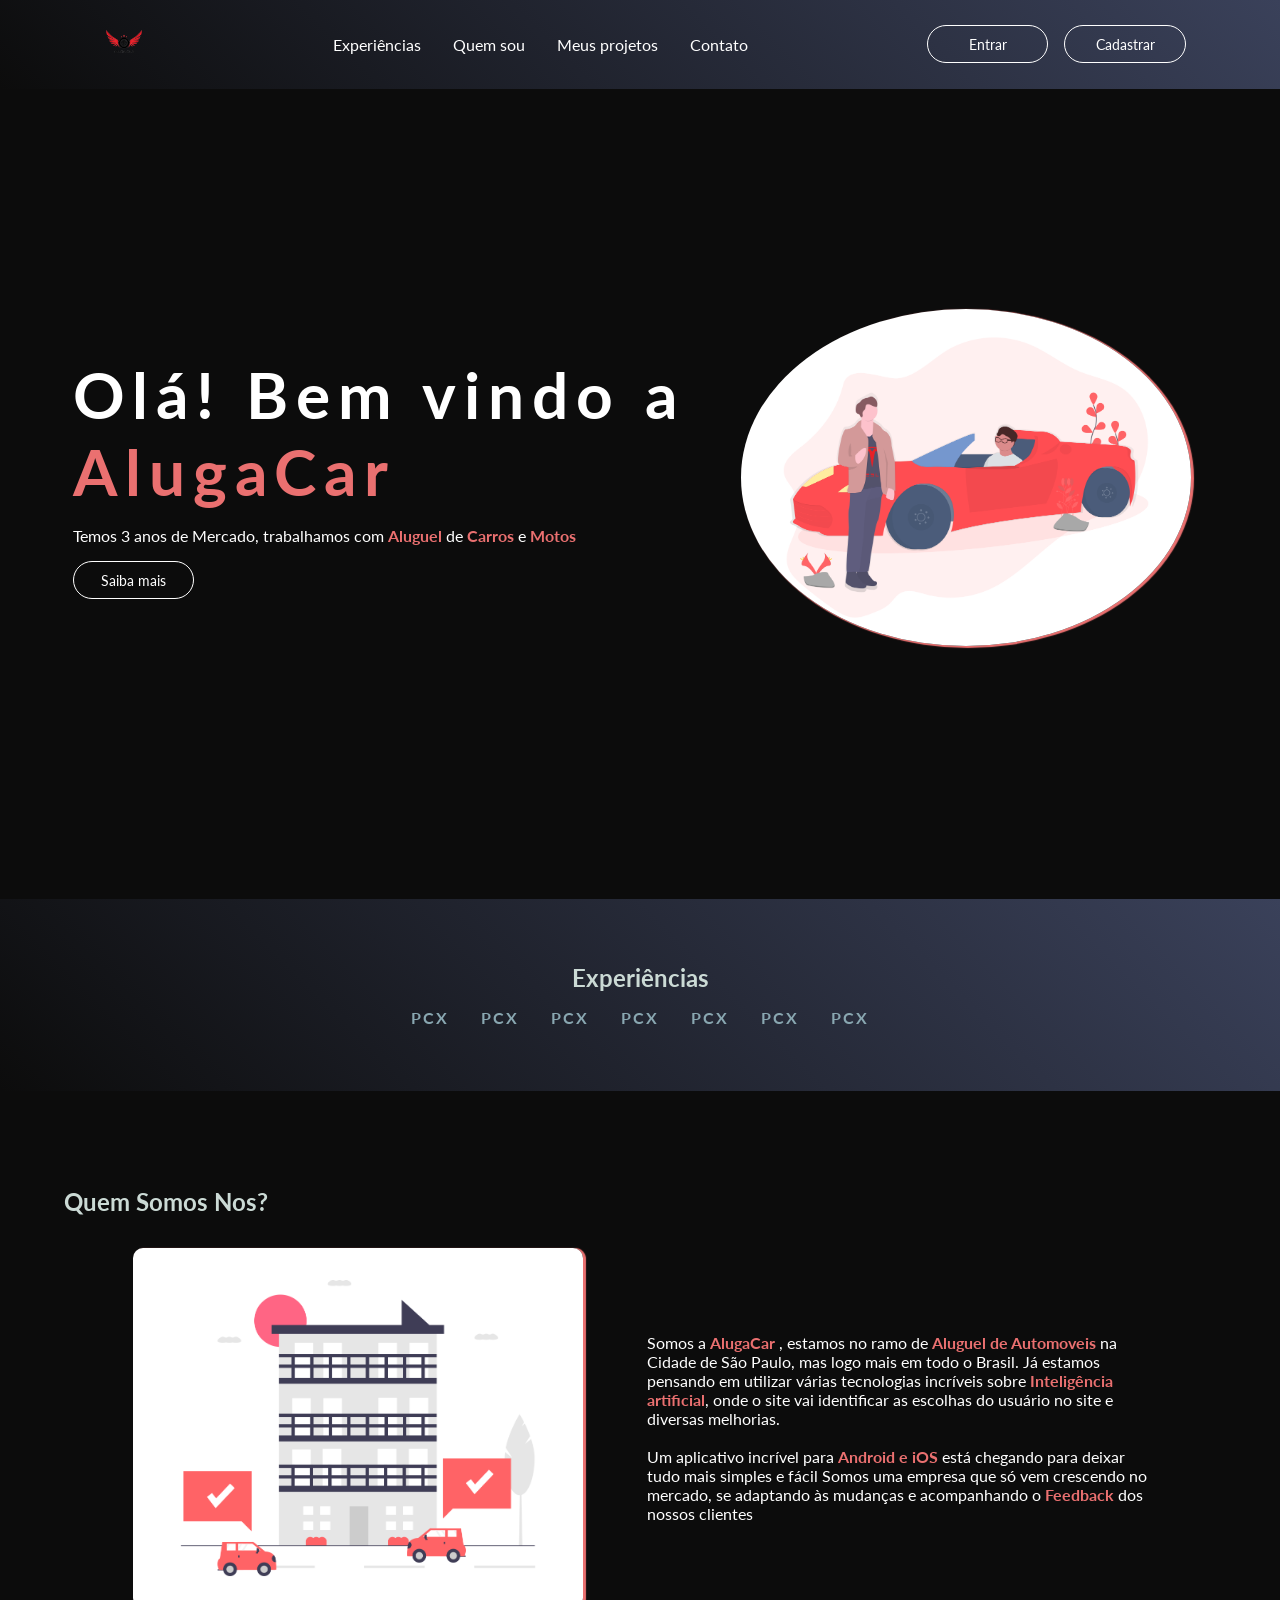
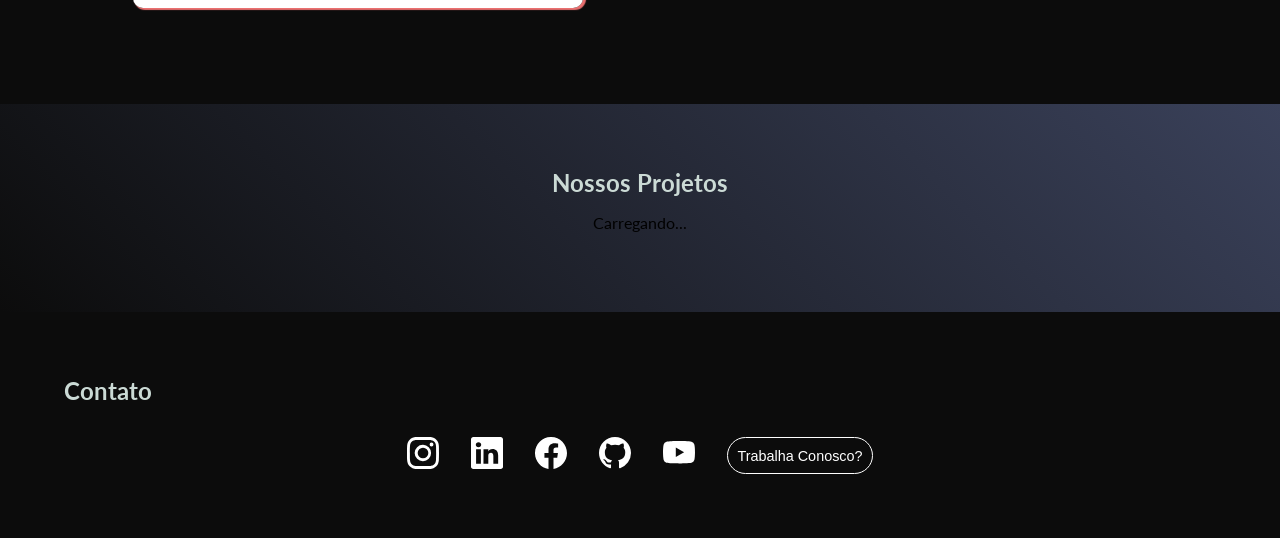
==== index.html @ ab4ced7a "Update index.html" ====
<!DOCTYPE html>
<html lang="pt-br">
<head>
    <meta charset="UTF-8">
    <meta http-equiv="X-UA-Compatible" content="IE=edge">
    <meta name="viewport" content="width=device-width, initial-scale=1.0">
    <link rel="stylesheet" href="style.css">
    <title>AlugaCar  | AC</title>

<style>

       button {
        background-color: transparent;
        border: 1px solid var(--white);
        color: var(--white);      
        }

        button:hover{
            background-color: #ea7070;
            cursor: pointer;
            padding: .4rem;
            font-size: .2rem;
            border-radius: 6px;
            cursor: pointer;
            transition: .4s;   
                  
        }

</style>


</head>
<body>
<header>
    <div class="box-img-header">
        <img class="img-logo" src="./images/logo.png" alt="Celo">
    </div>
    <nav>
        
        <a href="#experiences" class="nav-links">Experiências</a>
        <a href="#who-am-i" class="nav-links">Quem sou</a>
        <a href="#my-projects" class="nav-links">Meus projetos</a>
        <a href="#contact" class="nav-links">Contato</a>
    </nav>

    <div class="box-btn-actions">
        <a href="./Entrar/index.html" class="btn-action link-action">Entrar</a>
        <a href="./Cadastro/index.html" class="btn-action link-action">Cadastrar</a>
    </div>
</header>

    <main>
        <section class="first-section">
            <div>
                <h1>Olá! Bem vindo a <br> <strong>AlugaCar </strong></h1>
                <p>Temos 3 anos de Mercado, trabalhamos com  <strong>Aluguel</strong> de <strong>Carros</strong> e <strong>Motos</strong></p>
                <a href="#contact" class="btn-action link-action">Saiba mais</a>
            </div>
            <div class="box-img-main">
                <img class="img-profile" src="./images/perfil.png" alt="AlugCar  - Perfil">
            </div>
        </section>
        
        <section id="experiences" class="second-section">
            <h2 class="title">Experiências</h2>
            <div>
                <p>PCX</p>
                <p>PCX</p>
                <p>PCX</p>
                <p>PCX</p>
                <p>PCX</p>
                <p>PCX</p>
                <p>PCX</p>
            </div>
        </section>
        
        <section id="who-am-i" class="third-section">
            <h2 class="title">Quem Somos Nos?</h2>
            <div>
                <img class="img-who-am-i" src="./images/gustavo.jpeg" alt="AlugaCar - Foto">
                <p>Somos a <strong>AlugaCar </strong>, estamos no ramo de <strong>Aluguel de 
                    Automoveis</strong> na Cidade de São Paulo, mas logo mais em todo o Brasil.
                    Já estamos pensando em utilizar várias tecnologias incríveis sobre 
                    <strong> Inteligência artificial</strong>, onde o site vai identificar as escolhas do 
                    usuário no site e diversas melhorias.
                    <br><br>
                    Um aplicativo incrível para <strong>Android e iOS</strong> está chegando para deixar tudo 
                    mais simples e fácil 
                     Somos uma empresa que só vem crescendo no mercado, se adaptando 
                     às mudanças e acompanhando o <strong>Feedback</strong> dos nossos clientes
            </div>
        </section>

        <section id="my-projects" class="fourth-section">
            <h2 class="title">Nossos Projetos</h2>
            <p id="loading">Carregando...</p>
            <div id="AINDA NAO SEI"></div>
        </section>
    </main>

    <footer id="contact">
        <h2 class="title">Contato</h2>      
        <div>
            <a href="" target="_blank">
                <svg xmlns="http://www.w3.org/2000/svg" width="32" height="32" fill="#fff" class="bi bi-instagram" viewBox="0 0 16 16">
                    <path d="M8 0C5.829 0 5.556.01 4.703.048 3.85.088 3.269.222 2.76.42a3.917 3.917 0 0 0-1.417.923A3.927 3.927 0 0 0 .42 2.76C.222 3.268.087 3.85.048 4.7.01 5.555 0 5.827 0 8.001c0 2.172.01 2.444.048 3.297.04.852.174 1.433.372 1.942.205.526.478.972.923 1.417.444.445.89.719 1.416.923.51.198 1.09.333 1.942.372C5.555 15.99 5.827 16 8 16s2.444-.01 3.298-.048c.851-.04 1.434-.174 1.943-.372a3.916 3.916 0 0 0 1.416-.923c.445-.445.718-.891.923-1.417.197-.509.332-1.09.372-1.942C15.99 10.445 16 10.173 16 8s-.01-2.445-.048-3.299c-.04-.851-.175-1.433-.372-1.941a3.926 3.926 0 0 0-.923-1.417A3.911 3.911 0 0 0 13.24.42c-.51-.198-1.092-.333-1.943-.372C10.443.01 10.172 0 7.998 0h.003zm-.717 1.442h.718c2.136 0 2.389.007 3.232.046.78.035 1.204.166 1.486.275.373.145.64.319.92.599.28.28.453.546.598.92.11.281.24.705.275 1.485.039.843.047 1.096.047 3.231s-.008 2.389-.047 3.232c-.035.78-.166 1.203-.275 1.485a2.47 2.47 0 0 1-.599.919c-.28.28-.546.453-.92.598-.28.11-.704.24-1.485.276-.843.038-1.096.047-3.232.047s-2.39-.009-3.233-.047c-.78-.036-1.203-.166-1.485-.276a2.478 2.478 0 0 1-.92-.598 2.48 2.48 0 0 1-.6-.92c-.109-.281-.24-.705-.275-1.485-.038-.843-.046-1.096-.046-3.233 0-2.136.008-2.388.046-3.231.036-.78.166-1.204.276-1.486.145-.373.319-.64.599-.92.28-.28.546-.453.92-.598.282-.11.705-.24 1.485-.276.738-.034 1.024-.044 2.515-.045v.002zm4.988 1.328a.96.96 0 1 0 0 1.92.96.96 0 0 0 0-1.92zm-4.27 1.122a4.109 4.109 0 1 0 0 8.217 4.109 4.109 0 0 0 0-8.217zm0 1.441a2.667 2.667 0 1 1 0 5.334 2.667 2.667 0 0 1 0-5.334z"/>
                </svg>
            </a>
            <a href="" target="_blank">
                <svg xmlns="http://www.w3.org/2000/svg" width="32" height="32" fill="#fff" class="bi bi-linkedin" viewBox="0 0 16 16">
                    <path d="M0 1.146C0 .513.526 0 1.175 0h13.65C15.474 0 16 .513 16 1.146v13.708c0 .633-.526 1.146-1.175 1.146H1.175C.526 16 0 15.487 0 14.854V1.146zm4.943 12.248V6.169H2.542v7.225h2.401zm-1.2-8.212c.837 0 1.358-.554 1.358-1.248-.015-.709-.52-1.248-1.342-1.248-.822 0-1.359.54-1.359 1.248 0 .694.521 1.248 1.327 1.248h.016zm4.908 8.212V9.359c0-.216.016-.432.08-.586.173-.431.568-.878 1.232-.878.869 0 1.216.662 1.216 1.634v3.865h2.401V9.25c0-2.22-1.184-3.252-2.764-3.252-1.274 0-1.845.7-2.165 1.193v.025h-.016a5.54 5.54 0 0 1 .016-.025V6.169h-2.4c.03.678 0 7.225 0 7.225h2.4z"/>
                </svg>
            </a>
            <a href="" target="_blank">
                <svg xmlns="http://www.w3.org/2000/svg" width="32" height="32" fill="#fff" class="bi bi-facebook" viewBox="0 0 16 16">
                    <path d="M16 8.049c0-4.446-3.582-8.05-8-8.05C3.58 0-.002 3.603-.002 8.05c0 4.017 2.926 7.347 6.75 7.951v-5.625h-2.03V8.05H6.75V6.275c0-2.017 1.195-3.131 3.022-3.131.876 0 1.791.157 1.791.157v1.98h-1.009c-.993 0-1.303.621-1.303 1.258v1.51h2.218l-.354 2.326H9.25V16c3.824-.604 6.75-3.934 6.75-7.951z"/>
                </svg>
            </a>
            <a href="" target="_blank">
                <svg xmlns="http://www.w3.org/2000/svg" width="32" height="32" fill="#fff" class="bi bi-github" viewBox="0 0 16 16">
                    <path d="M8 0C3.58 0 0 3.58 0 8c0 3.54 2.29 6.53 5.47 7.59.4.07.55-.17.55-.38 0-.19-.01-.82-.01-1.49-2.01.37-2.53-.49-2.69-.94-.09-.23-.48-.94-.82-1.13-.28-.15-.68-.52-.01-.53.63-.01 1.08.58 1.23.82.72 1.21 1.87.87 2.33.66.07-.52.28-.87.51-1.07-1.78-.2-3.64-.89-3.64-3.95 0-.87.31-1.59.82-2.15-.08-.2-.36-1.02.08-2.12 0 0 .67-.21 2.2.82.64-.18 1.32-.27 2-.27.68 0 1.36.09 2 .27 1.53-1.04 2.2-.82 2.2-.82.44 1.1.16 1.92.08 2.12.51.56.82 1.27.82 2.15 0 3.07-1.87 3.75-3.65 3.95.29.25.54.73.54 1.48 0 1.07-.01 1.93-.01 2.2 0 .21.15.46.55.38A8.012 8.012 0 0 0 16 8c0-4.42-3.58-8-8-8z"/>
                </svg>
            </a>
            <a href="" target="_blank">
                <svg xmlns="http://www.w3.org/2000/svg" width="32" height="32" fill="#fff" class="bi bi-youtube" viewBox="0 0 16 16">
                    <path d="M8.051 1.999h.089c.822.003 4.987.033 6.11.335a2.01 2.01 0 0 1 1.415 1.42c.101.38.172.883.22 1.402l.01.104.022.26.008.104c.065.914.073 1.77.074 1.957v.075c-.001.194-.01 1.108-.082 2.06l-.008.105-.009.104c-.05.572-.124 1.14-.235 1.558a2.007 2.007 0 0 1-1.415 1.42c-1.16.312-5.569.334-6.18.335h-.142c-.309 0-1.587-.006-2.927-.052l-.17-.006-.087-.004-.171-.007-.171-.007c-1.11-.049-2.167-.128-2.654-.26a2.007 2.007 0 0 1-1.415-1.419c-.111-.417-.185-.986-.235-1.558L.09 9.82l-.008-.104A31.4 31.4 0 0 1 0 7.68v-.123c.002-.215.01-.958.064-1.778l.007-.103.003-.052.008-.104.022-.26.01-.104c.048-.519.119-1.023.22-1.402a2.007 2.007 0 0 1 1.415-1.42c.487-.13 1.544-.21 2.654-.26l.17-.007.172-.006.086-.003.171-.007A99.788 99.788 0 0 1 7.858 2h.193zM6.4 5.209v4.818l4.157-2.408L6.4 5.209z"/>
                </svg>
            </a>
<a href="./EntrarADM/index.html">
    <button>Trabalha Conosco?</button>
</a>
        </div>
    </footer>
</body>
<script src="main.js"></script>
</html>
---- style.css ----
@import url('https://fonts.googleapis.com/css2?family=Lato');

:root{
    --white: #fff;
    --dark1: #0c0c0c; /*fundo pagina*/
    --dark2: #3a415a; /*Experiencias*/
    --dark5: #cbdad5; /*Letra Experiencia, Quem eu Sou?, Meus Projetos*/
    --dark4: #89a7b1; /*Letras Experiencia Baixo*/
    --dark3: #815656; /*Letras Baixo*/
    --cyan1: #ea7070; /*Letras Negrito*/
}

*{
    margin: 0;
    padding: 0;
}

::-webkit-scrollbar {
    width: 10px;
}

::-webkit-scrollbar-track {
    background: var(--dark2);
}

::-webkit-scrollbar-thumb {
    background: var(--dark3);
}

::-webkit-scrollbar-thumb:hover {
    background: var(--dark4);
}

html {
    scroll-behavior: smooth;
}

body{
    background-color: var(--dark1);
    background-size: 400%;
    height: 100vh;
    font-family: 'Lato';
}

header{
    display: flex;
    justify-content: space-around;
    align-items: center;
    gap: 1rem;
    flex-wrap: wrap;
    padding: .8rem;
    background-image: linear-gradient(45deg, #0c0c0c, #3a415a);
    min-height: 50px;
}


.box-img-header{
    height: 100%;
}

.img-logo{
    height: 100%;
    max-height: 60px;
}

nav{
    display: flex;
    gap: 2rem;
    justify-content: center;
    align-items: center;
    flex-wrap: wrap;
}

.nav-links{
    text-decoration: none;
    color: var(--white);
}

.nav-links:hover{
    color: var(--dark4);
    text-decoration: underline;
    transition: .4s;
}

.box-btn-actions{
    display: flex;
    gap: 1rem;
}

.input-box{
    flex-direction: column;
}

:is(button,.link-action,){
    padding: .6rem;
    font-size: .9rem;
    border-radius: 6px;
    cursor: pointer;
    transition: .4s;
}

:is(button,.btn-action){
    padding: .6rem;
    font-size: .9rem;
    border-radius: 60px;
    cursor: pointer;
    transition: .4s;
    
}

.btn-action{
    background-color: transparent;
    border: 1px solid var(--white);
    color: var(--white);
}

 
    :is(button,.btn-action){
        padding: .6rem;
        font-size: .9rem;
        border-radius: 60px;
        cursor: pointer;
        transition: .4s;
        
    }
    
    .btn-action{
        background-color: transparent;
        border: 1px solid var(--white);
        color: var(--white);
    }
    
    
    .btn-action:hover{
        background-color:  var(--dark3);
        border: 1px solid var(--dark3);
        
    }
    

.link-action,.btn-action {
    text-decoration: none;
    width: 100px;
    padding: .6rem;
    font-size: .9rem;
    text-align: center;
    cursor: pointer;
    transition: .4s;
}



main{
    display: flex;
    flex-direction: column;
    gap: 2rem;
}

section{
    padding: 4rem;
}

.first-section{
    display: flex;
    justify-content: space-evenly;
    align-items: center;
    gap: 2rem;
    min-height: 650px;
    flex-wrap: wrap;
}

.first-section > div{
    display: flex;
    flex-direction: column;
    gap: 1rem;
    min-width: 300px;
}



h1{
    font-size: 4rem;
    letter-spacing: 8px;
    color: var(--white);
}

strong{
    color: var(--cyan1);
}

.first-section p{
    color: var(--white);
}

.first-section button{
    width: 200px;
}

.box-img-main{
    max-width: 450px;
    padding: 1rem;
}

.img-profile{
    width: 100%;
    border-radius: 50%;
}

:is(.second-section, .fourth-section){
    background-image: linear-gradient(45deg, #0c0c0c, #3a415a);
    display: flex;
    flex-direction: column;
    gap: 1rem;
    align-items: center;
}

.title{
    color: var(--dark5);
}

.second-section div{
    display: flex;
    justify-content: center;
    align-items: center;
    gap: 2rem;
    flex-wrap: wrap;
}

.second-section p{
    color: var(--dark4);
    font-weight: bold;
    letter-spacing: 2px;
}

.second-section p:hover{
    color: var(--dark5);
    transition: .4s;
    cursor: default;
}

.third-section{
    display: flex;
    flex-direction: column;
    gap: 2rem;
}

.third-section > div{
    display: flex;
    align-items: center;
    justify-content: center;
    gap: 4rem;
    flex-wrap: wrap;
}

.third-section > div img{
    width: 450px;
    border-radius: 10px;
}


.third-section > div p{
    max-width: 500px;
    color: var(--white);
}

#my-projects-list{
    display: flex;
    gap: 2rem;
    padding: 2rem;
    align-items: center;
    justify-content: center;
    flex-wrap: wrap;
}

#my-projects-list a{
    text-decoration: none;
    color: var(--dark3);
}

#my-projects-list a:hover{
    transition: .4s;
    color: var(--dark4);
}

:is(.img-profile,.img-who-am-i){
    box-shadow: 2px 1px 1px 1px var(--cyan1);
}

footer{
    padding: 4rem;
    display: flex;
    flex-direction: column;
    gap: 2rem;
}

footer > div{
    display: flex;
    justify-content: center;
    gap: 2rem;
    flex-wrap: wrap;
}
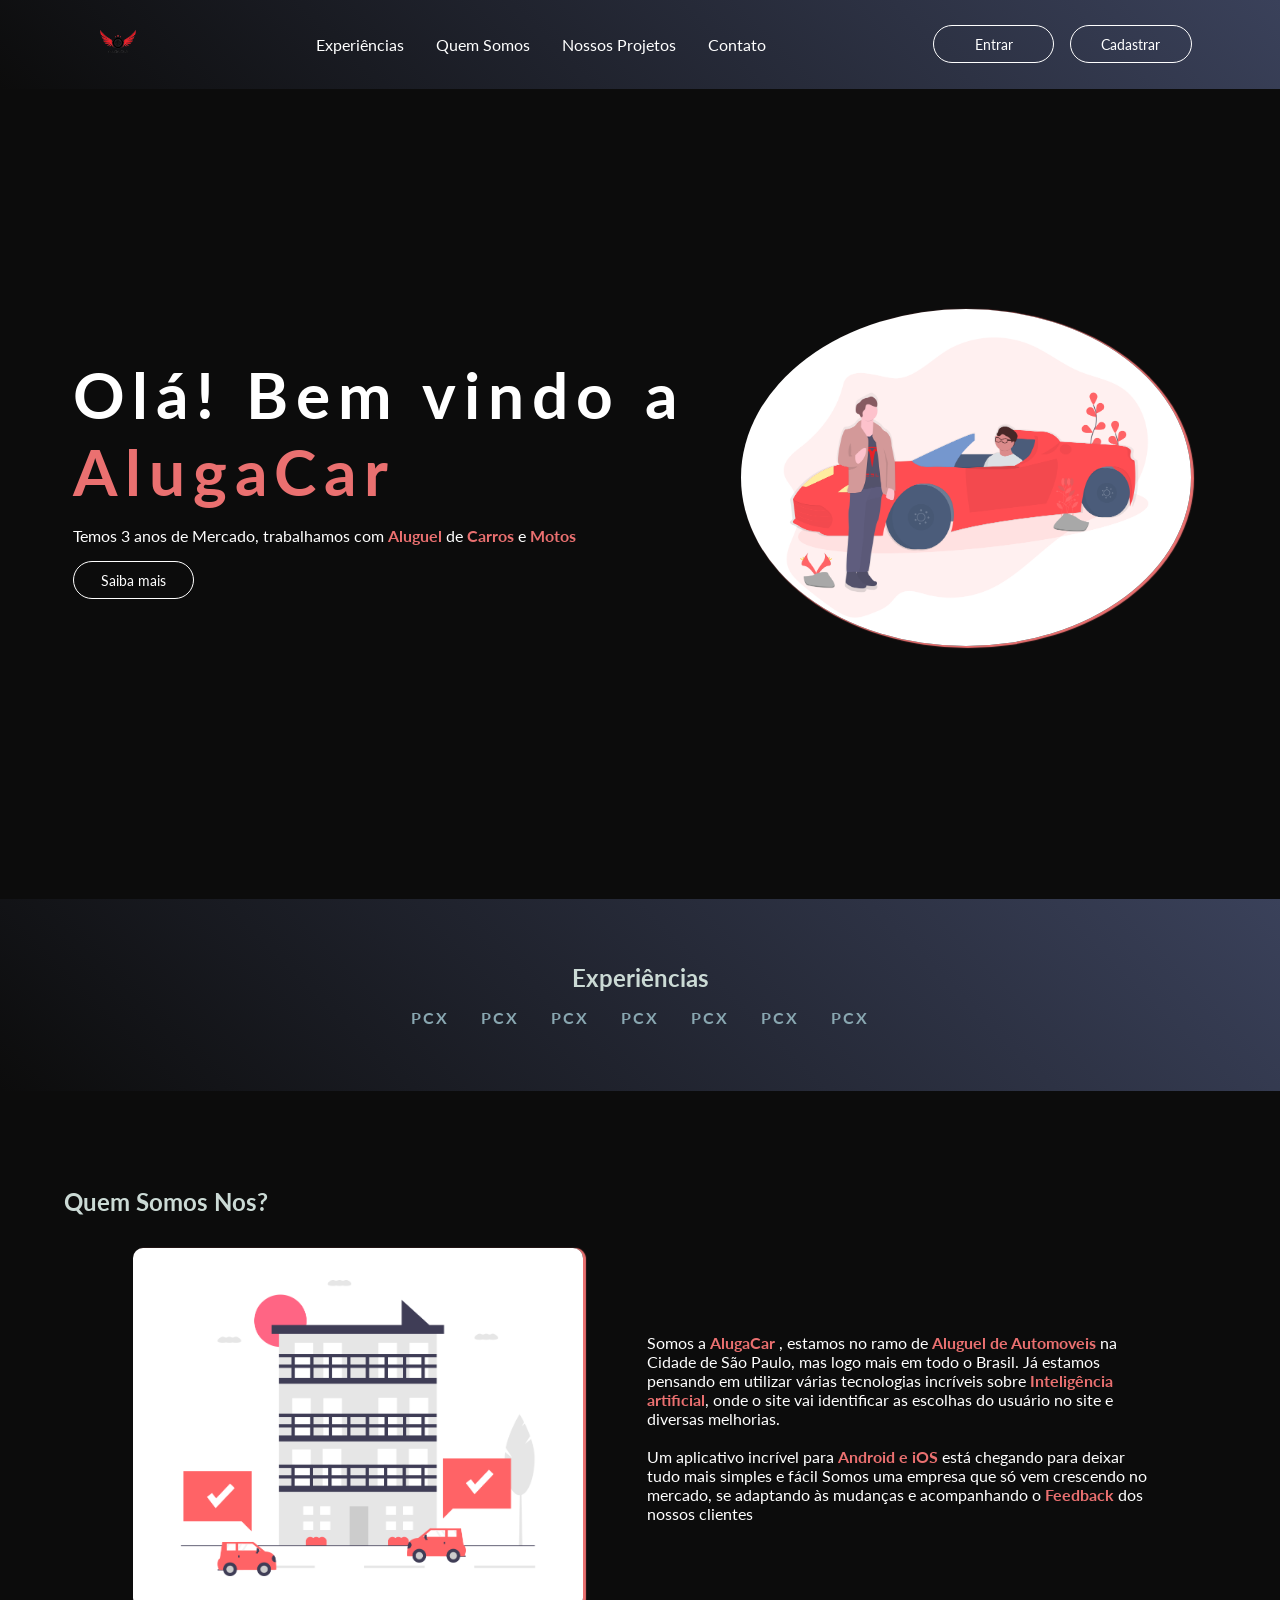
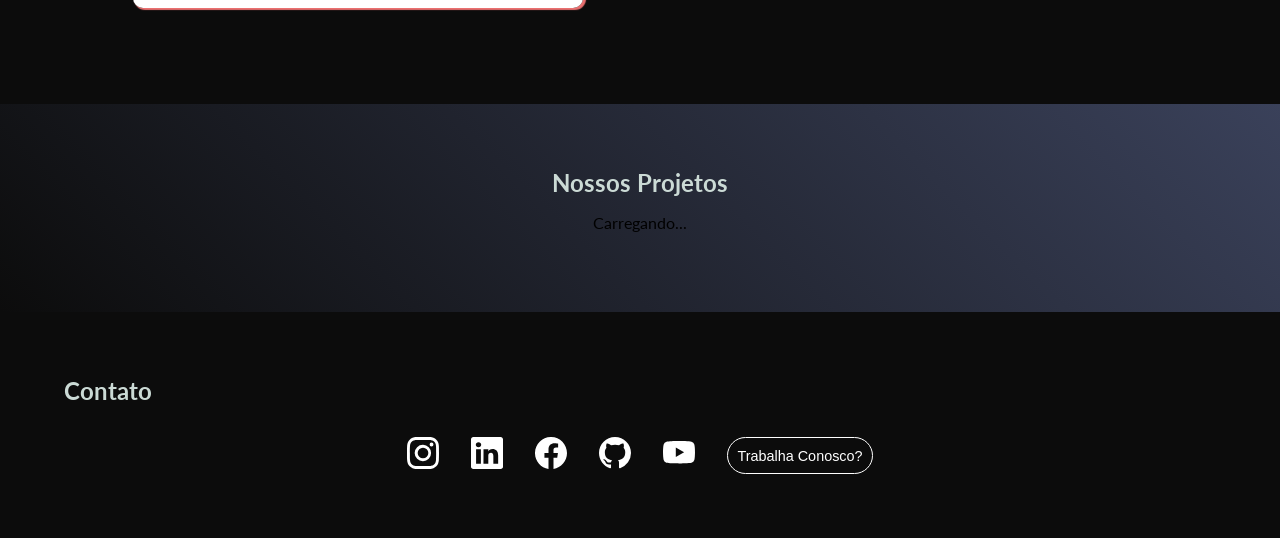
==== commit e2ab7451: "Update index.html" ====
--- a/index.html
+++ b/index.html
@@ -38,8 +38,8 @@
     <nav>
         
         <a href="#experiences" class="nav-links">Experiências</a>
-        <a href="#who-am-i" class="nav-links">Quem sou</a>
-        <a href="#my-projects" class="nav-links">Meus projetos</a>
+        <a href="#who-am-i" class="nav-links">Quem Somos</a>
+        <a href="#my-projects" class="nav-links">Nossos Projetos</a>
         <a href="#contact" class="nav-links">Contato</a>
     </nav>
 
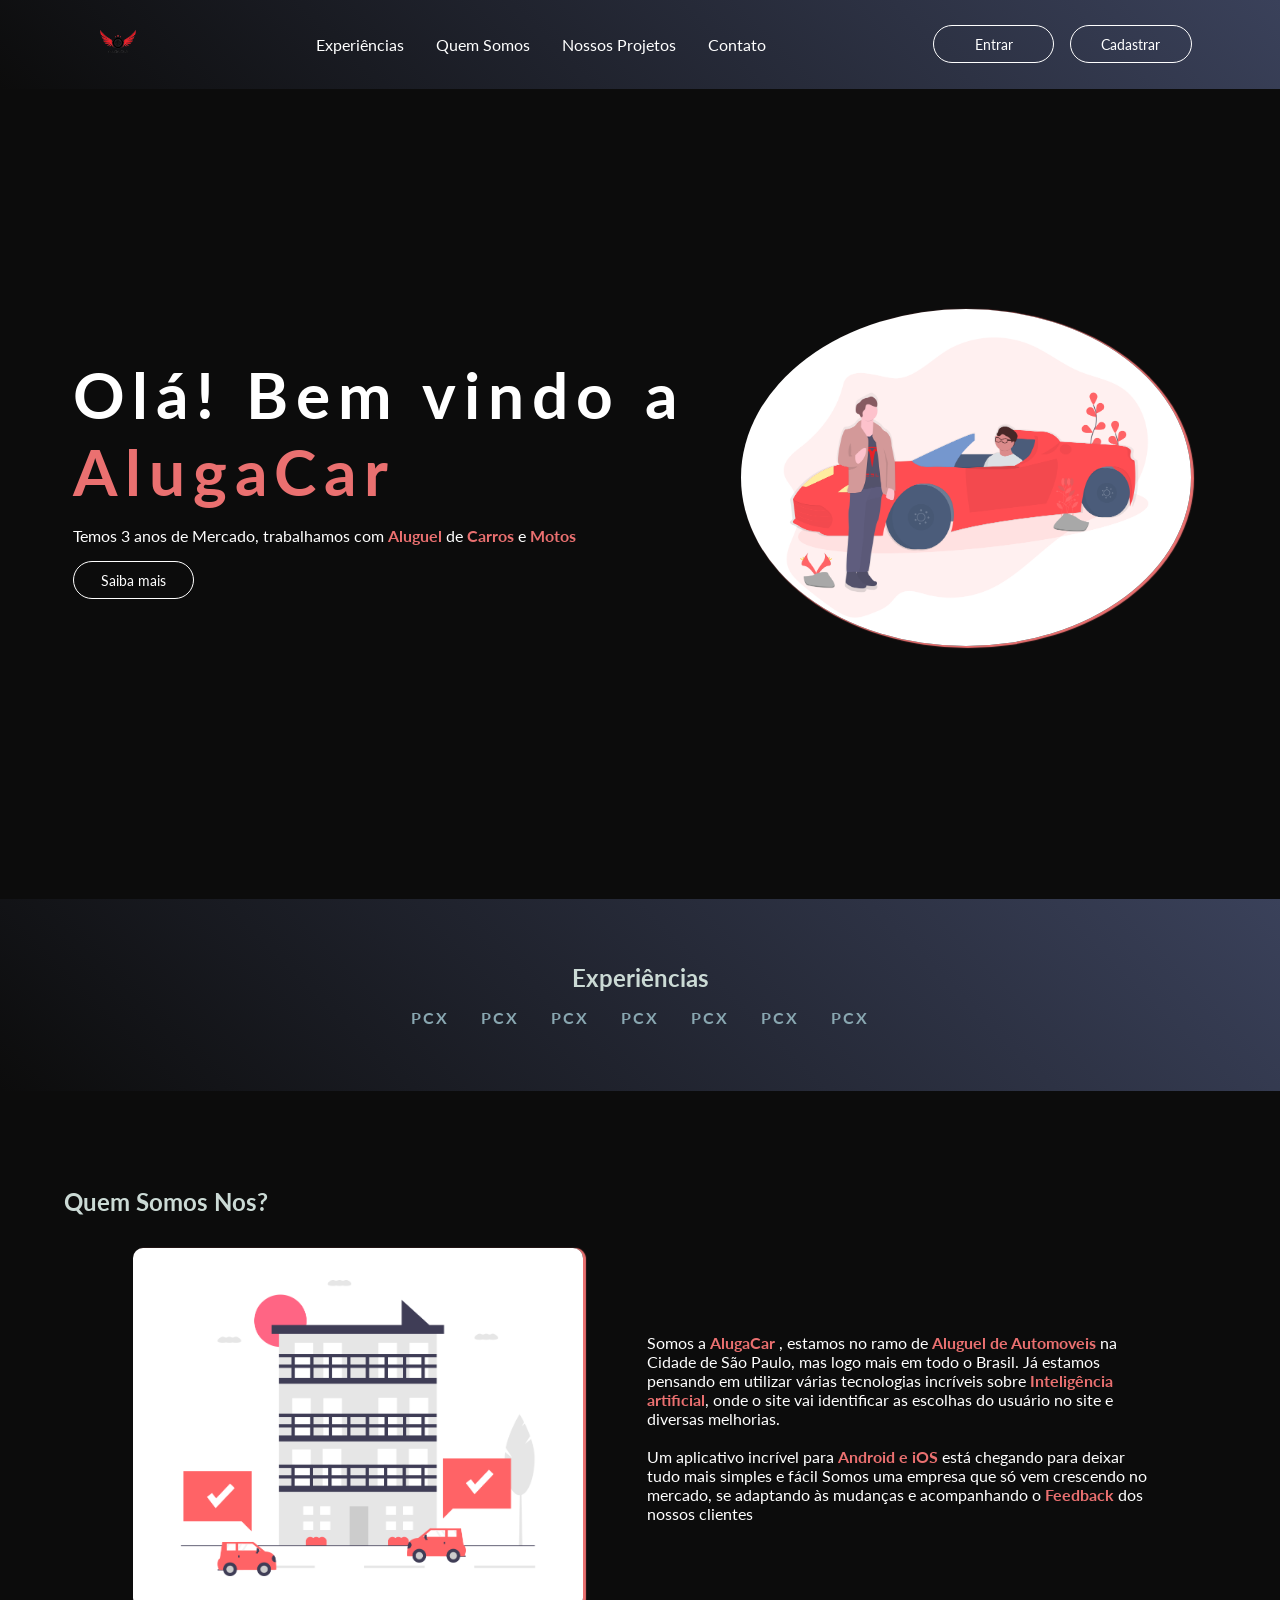
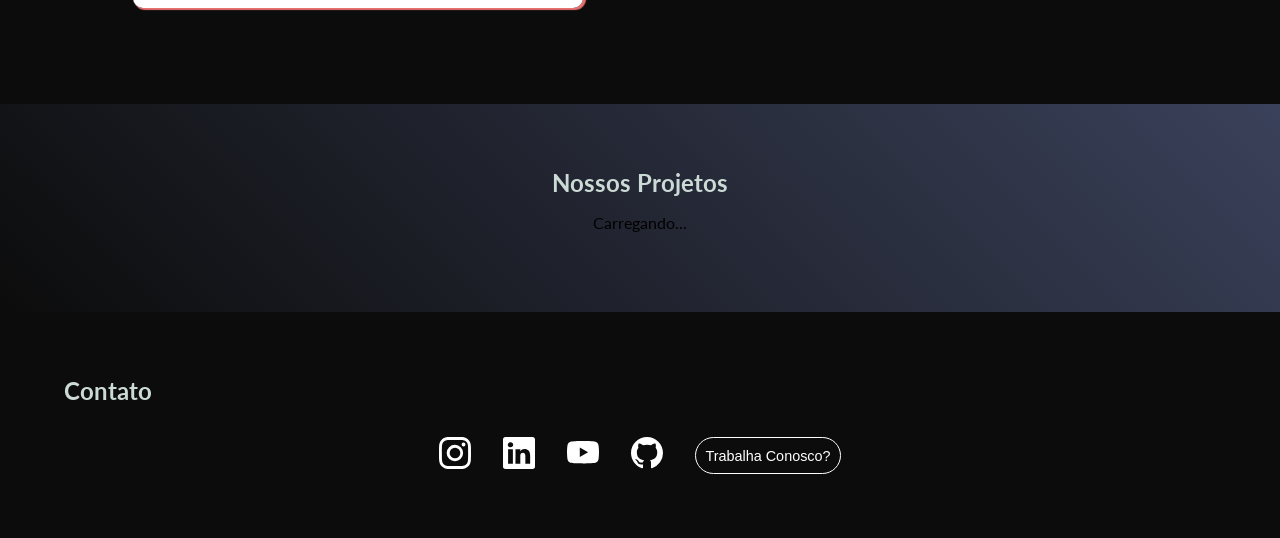
==== commit f3f42af7: "Update index.html" ====
--- a/index.html
+++ b/index.html
@@ -112,20 +112,16 @@
                 </svg>
             </a>
             <a href="" target="_blank">
-                <svg xmlns="http://www.w3.org/2000/svg" width="32" height="32" fill="#fff" class="bi bi-facebook" viewBox="0 0 16 16">
-                    <path d="M16 8.049c0-4.446-3.582-8.05-8-8.05C3.58 0-.002 3.603-.002 8.05c0 4.017 2.926 7.347 6.75 7.951v-5.625h-2.03V8.05H6.75V6.275c0-2.017 1.195-3.131 3.022-3.131.876 0 1.791.157 1.791.157v1.98h-1.009c-.993 0-1.303.621-1.303 1.258v1.51h2.218l-.354 2.326H9.25V16c3.824-.604 6.75-3.934 6.75-7.951z"/>
+                <svg xmlns="http://www.w3.org/2000/svg" width="32" height="32" fill="#fff" class="bi bi-youtube" viewBox="0 0 16 16">
+                    <path d="M8.051 1.999h.089c.822.003 4.987.033 6.11.335a2.01 2.01 0 0 1 1.415 1.42c.101.38.172.883.22 1.402l.01.104.022.26.008.104c.065.914.073 1.77.074 1.957v.075c-.001.194-.01 1.108-.082 2.06l-.008.105-.009.104c-.05.572-.124 1.14-.235 1.558a2.007 2.007 0 0 1-1.415 1.42c-1.16.312-5.569.334-6.18.335h-.142c-.309 0-1.587-.006-2.927-.052l-.17-.006-.087-.004-.171-.007-.171-.007c-1.11-.049-2.167-.128-2.654-.26a2.007 2.007 0 0 1-1.415-1.419c-.111-.417-.185-.986-.235-1.558L.09 9.82l-.008-.104A31.4 31.4 0 0 1 0 7.68v-.123c.002-.215.01-.958.064-1.778l.007-.103.003-.052.008-.104.022-.26.01-.104c.048-.519.119-1.023.22-1.402a2.007 2.007 0 0 1 1.415-1.42c.487-.13 1.544-.21 2.654-.26l.17-.007.172-.006.086-.003.171-.007A99.788 99.788 0 0 1 7.858 2h.193zM6.4 5.209v4.818l4.157-2.408L6.4 5.209z"/>
                 </svg>
             </a>
-            <a href="" target="_blank">
+            <a href="https://github.com/Akira0202l" target="_blank">
                 <svg xmlns="http://www.w3.org/2000/svg" width="32" height="32" fill="#fff" class="bi bi-github" viewBox="0 0 16 16">
                     <path d="M8 0C3.58 0 0 3.58 0 8c0 3.54 2.29 6.53 5.47 7.59.4.07.55-.17.55-.38 0-.19-.01-.82-.01-1.49-2.01.37-2.53-.49-2.69-.94-.09-.23-.48-.94-.82-1.13-.28-.15-.68-.52-.01-.53.63-.01 1.08.58 1.23.82.72 1.21 1.87.87 2.33.66.07-.52.28-.87.51-1.07-1.78-.2-3.64-.89-3.64-3.95 0-.87.31-1.59.82-2.15-.08-.2-.36-1.02.08-2.12 0 0 .67-.21 2.2.82.64-.18 1.32-.27 2-.27.68 0 1.36.09 2 .27 1.53-1.04 2.2-.82 2.2-.82.44 1.1.16 1.92.08 2.12.51.56.82 1.27.82 2.15 0 3.07-1.87 3.75-3.65 3.95.29.25.54.73.54 1.48 0 1.07-.01 1.93-.01 2.2 0 .21.15.46.55.38A8.012 8.012 0 0 0 16 8c0-4.42-3.58-8-8-8z"/>
                 </svg>
             </a>
-            <a href="" target="_blank">
-                <svg xmlns="http://www.w3.org/2000/svg" width="32" height="32" fill="#fff" class="bi bi-youtube" viewBox="0 0 16 16">
-                    <path d="M8.051 1.999h.089c.822.003 4.987.033 6.11.335a2.01 2.01 0 0 1 1.415 1.42c.101.38.172.883.22 1.402l.01.104.022.26.008.104c.065.914.073 1.77.074 1.957v.075c-.001.194-.01 1.108-.082 2.06l-.008.105-.009.104c-.05.572-.124 1.14-.235 1.558a2.007 2.007 0 0 1-1.415 1.42c-1.16.312-5.569.334-6.18.335h-.142c-.309 0-1.587-.006-2.927-.052l-.17-.006-.087-.004-.171-.007-.171-.007c-1.11-.049-2.167-.128-2.654-.26a2.007 2.007 0 0 1-1.415-1.419c-.111-.417-.185-.986-.235-1.558L.09 9.82l-.008-.104A31.4 31.4 0 0 1 0 7.68v-.123c.002-.215.01-.958.064-1.778l.007-.103.003-.052.008-.104.022-.26.01-.104c.048-.519.119-1.023.22-1.402a2.007 2.007 0 0 1 1.415-1.42c.487-.13 1.544-.21 2.654-.26l.17-.007.172-.006.086-.003.171-.007A99.788 99.788 0 0 1 7.858 2h.193zM6.4 5.209v4.818l4.157-2.408L6.4 5.209z"/>
-                </svg>
-            </a>
+
 <a href="./EntrarADM/index.html">
     <button>Trabalha Conosco?</button>
 </a>
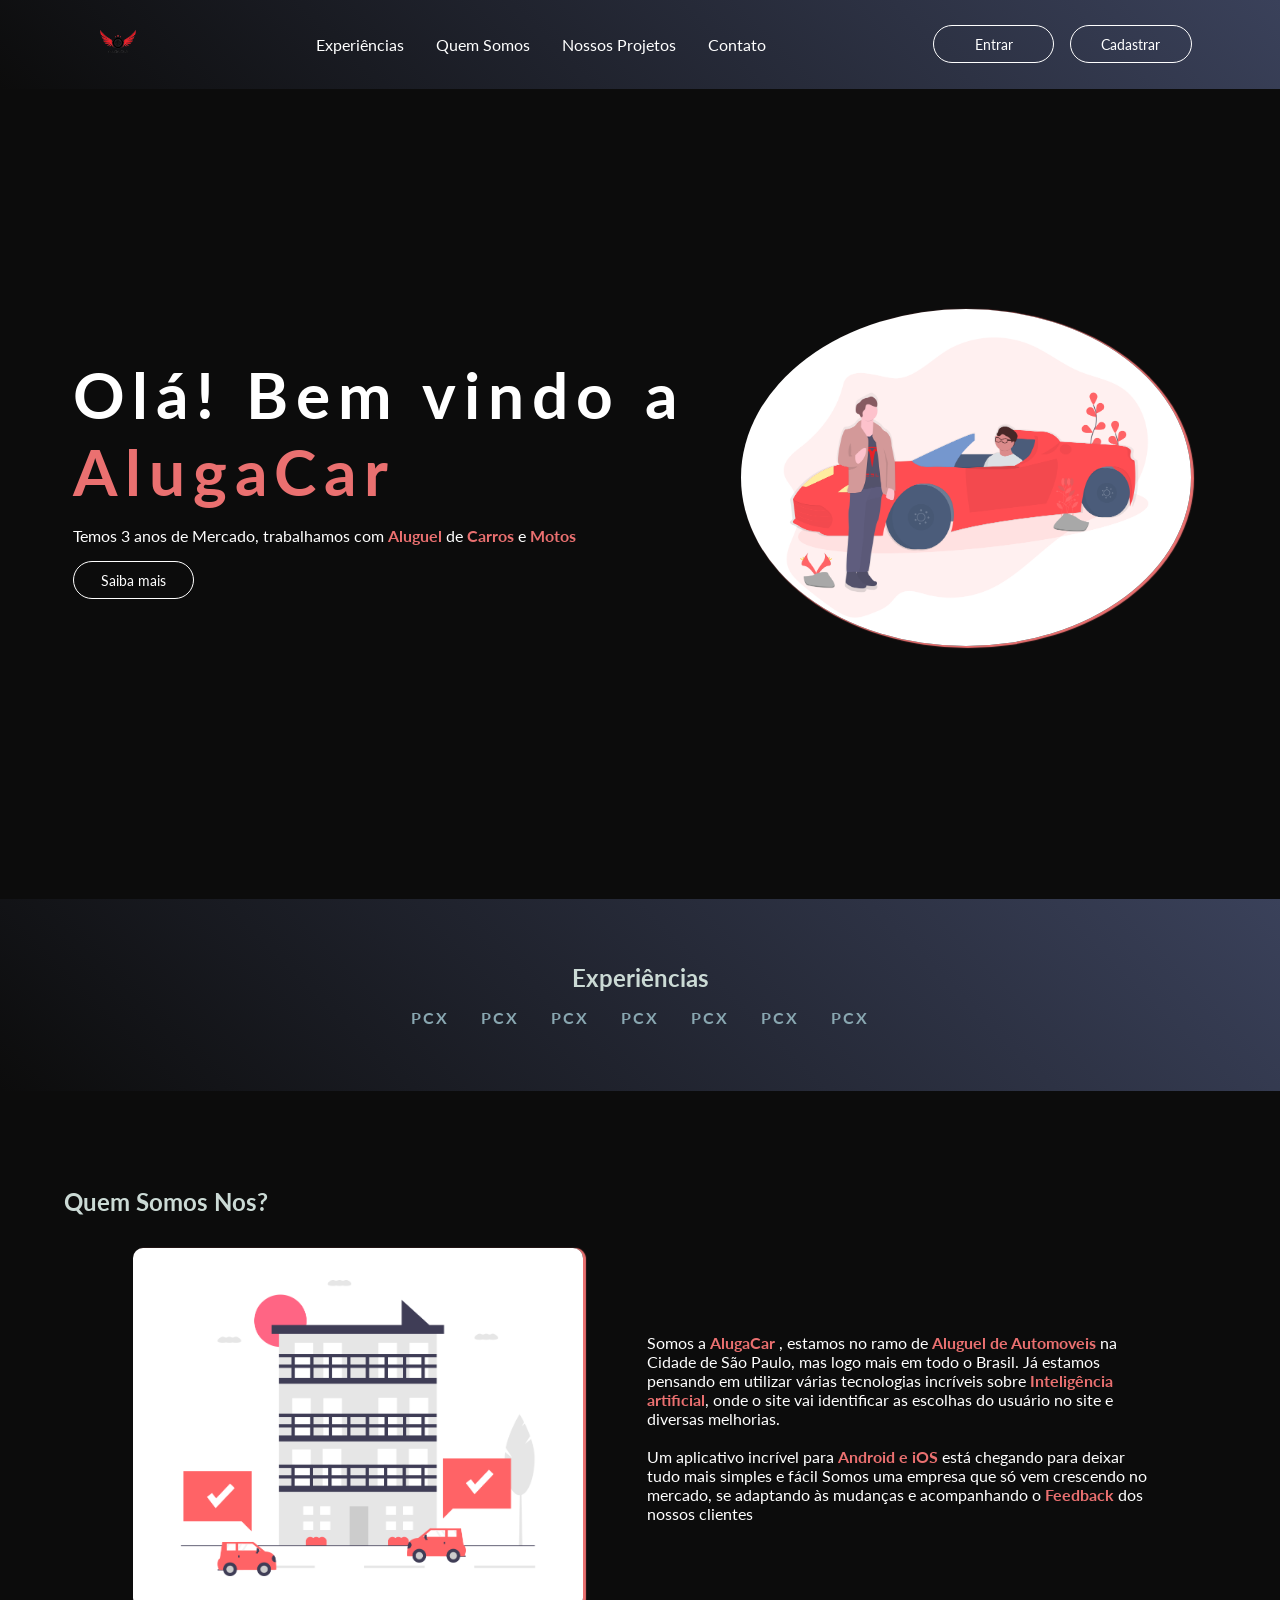
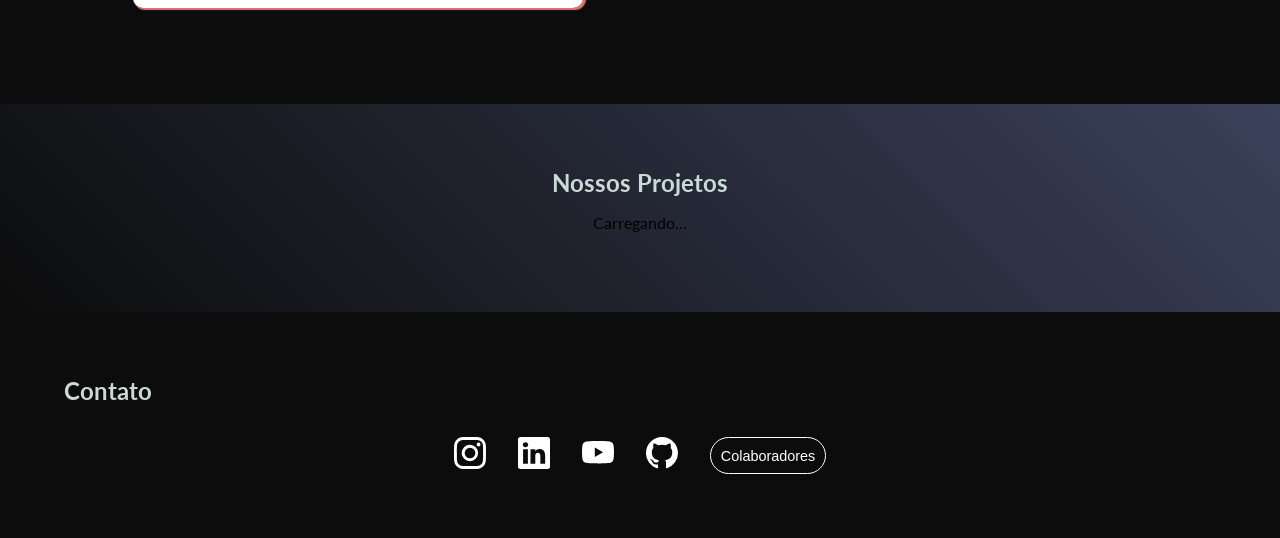
==== commit b8bb497b: "Update index.html" ====
--- a/index.html
+++ b/index.html
@@ -123,7 +123,7 @@
             </a>
 
 <a href="./EntrarADM/index.html">
-    <button>Trabalha Conosco?</button>
+    <button>Colaboradores</button>
 </a>
         </div>
     </footer>
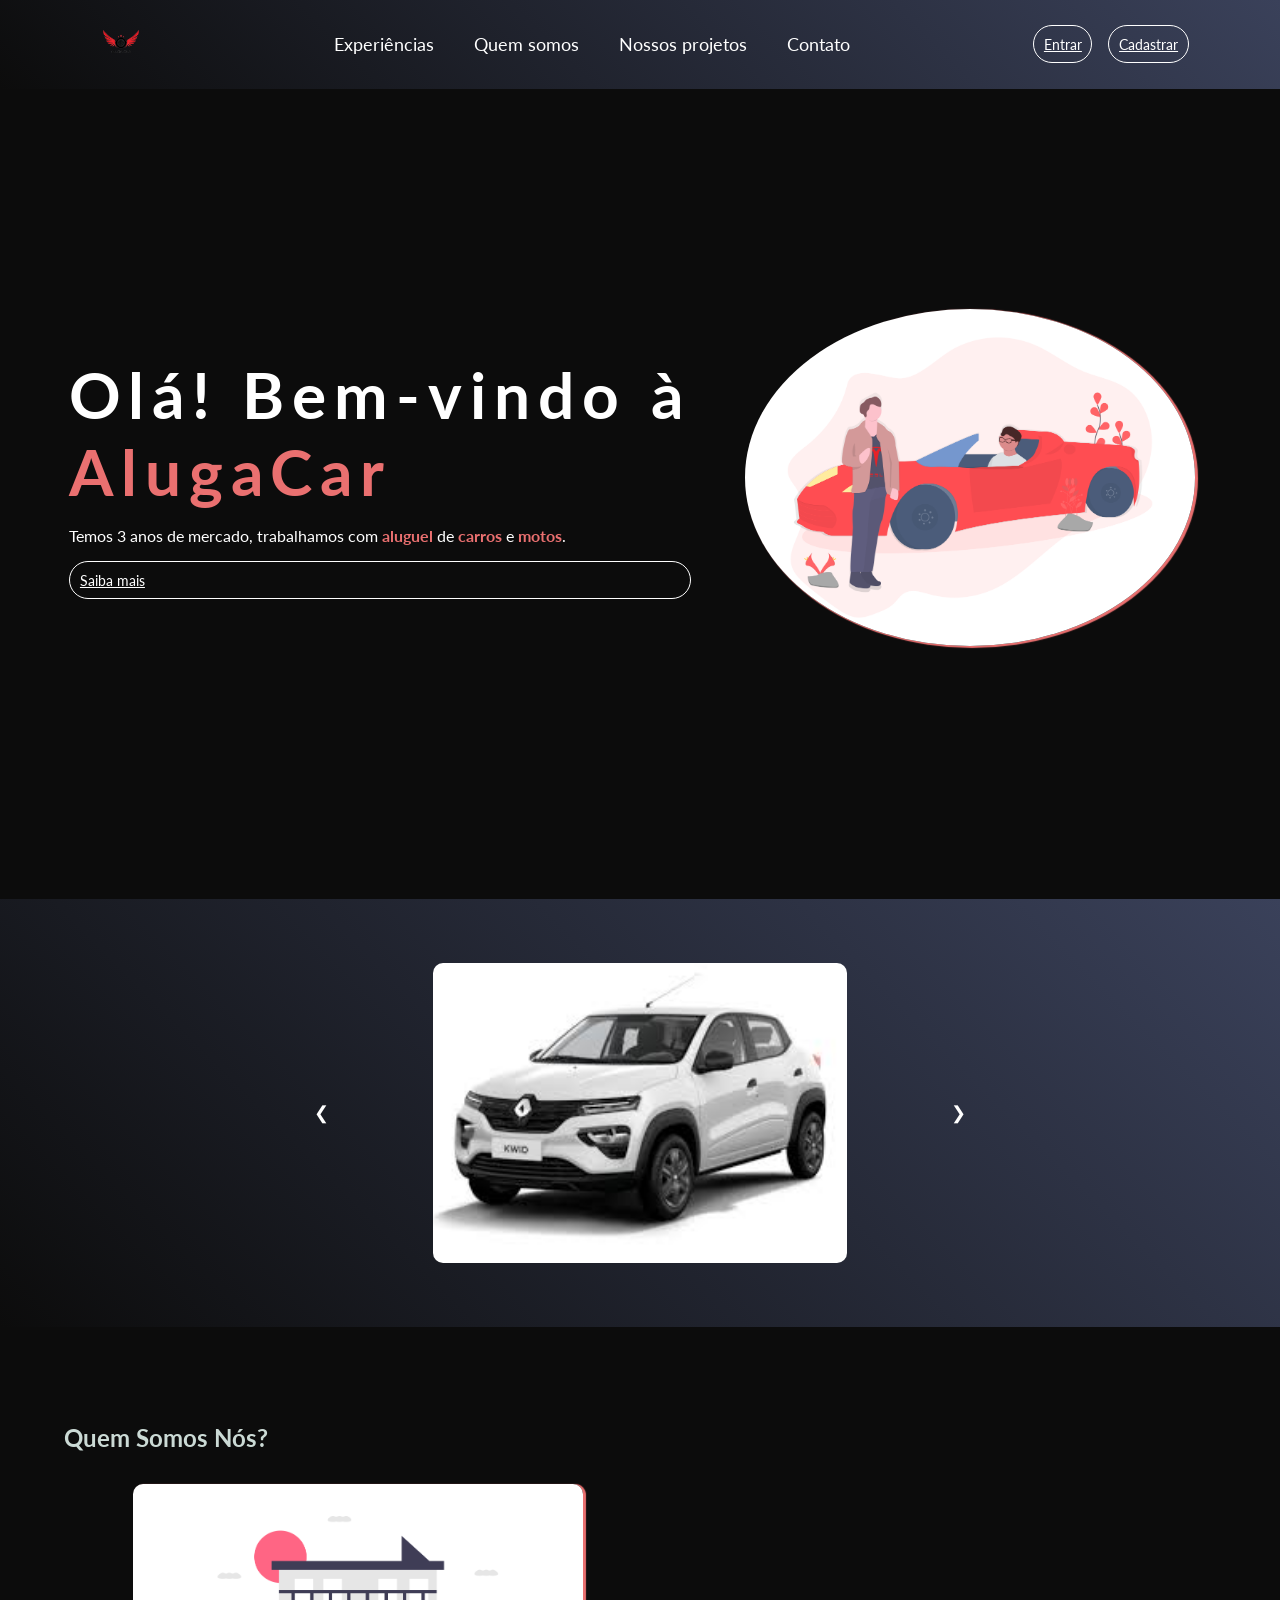
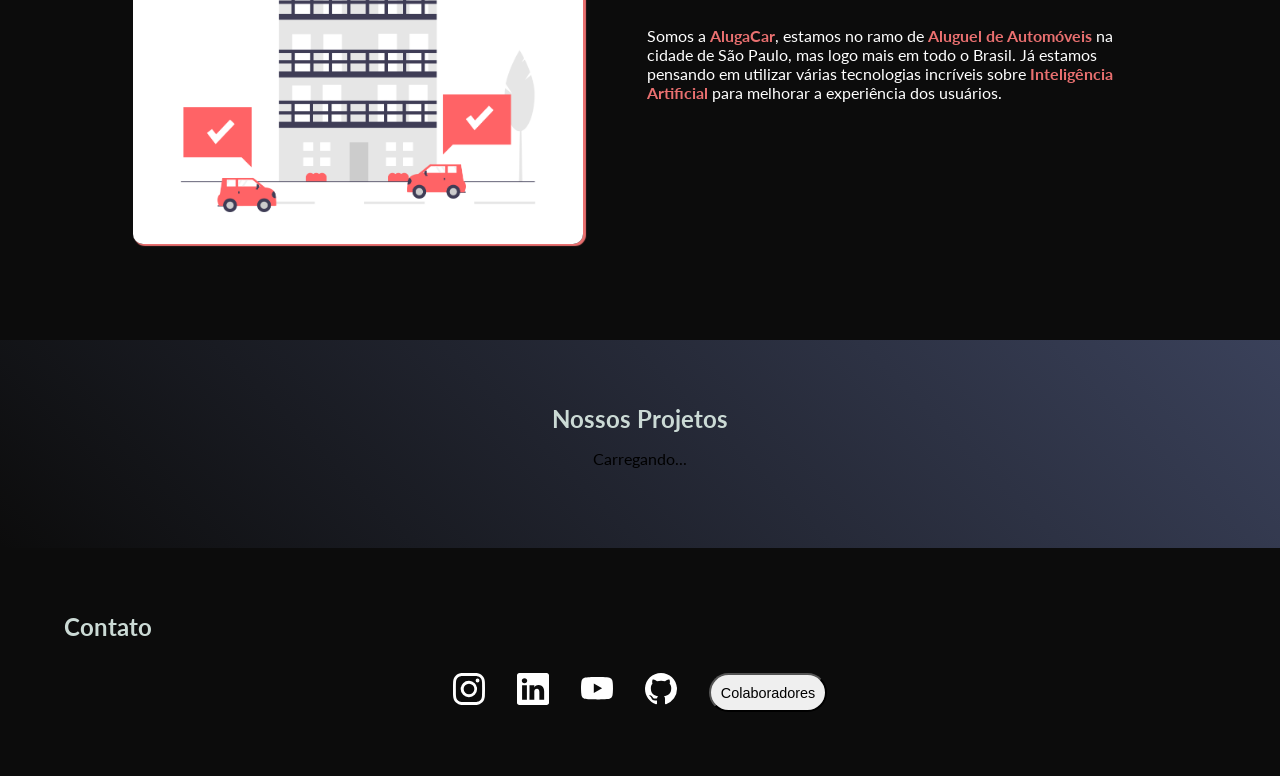
==== commit 1807108f: "Add files via upload" ====
--- a/index.html
+++ b/index.html
@@ -5,41 +5,19 @@
     <meta http-equiv="X-UA-Compatible" content="IE=edge">
     <meta name="viewport" content="width=device-width, initial-scale=1.0">
     <link rel="stylesheet" href="style.css">
-    <title>AlugaCar  | AC</title>
-
-<style>
-
-       button {
-        background-color: transparent;
-        border: 1px solid var(--white);
-        color: var(--white);      
-        }
-
-        button:hover{
-            background-color: #ea7070;
-            cursor: pointer;
-            padding: .4rem;
-            font-size: .2rem;
-            border-radius: 6px;
-            cursor: pointer;
-            transition: .4s;   
-                  
-        }
-
-</style>
-
-
+    <link rel="stylesheet" href="carousel.css">
+    <title>AlugaCar | AC</title>
 </head>
 <body>
 <header>
-    <div class="box-img-header">
+    <div class="box-img-header">    
         <img class="img-logo" src="./images/logo.png" alt="Celo">
     </div>
+    
     <nav>
-        
         <a href="#experiences" class="nav-links">Experiências</a>
-        <a href="#who-am-i" class="nav-links">Quem Somos</a>
-        <a href="#my-projects" class="nav-links">Nossos Projetos</a>
+        <a href="#who-am-i" class="nav-links">Quem somos</a>
+        <a href="#my-projects" class="nav-links">Nossos projetos</a>
         <a href="#contact" class="nav-links">Contato</a>
     </nav>
 
@@ -49,84 +27,127 @@
     </div>
 </header>
 
-    <main>
-        <section class="first-section">
-            <div>
-                <h1>Olá! Bem vindo a <br> <strong>AlugaCar </strong></h1>
-                <p>Temos 3 anos de Mercado, trabalhamos com  <strong>Aluguel</strong> de <strong>Carros</strong> e <strong>Motos</strong></p>
-                <a href="#contact" class="btn-action link-action">Saiba mais</a>
-            </div>
-            <div class="box-img-main">
-                <img class="img-profile" src="./images/perfil.png" alt="AlugCar  - Perfil">
-            </div>
-        </section>
+<main>
+    <section class="first-section">
+        <div>
+            <h1>Olá! Bem-vindo à <br> <strong>AlugaCar</strong></h1>
+            <p>Temos 3 anos de mercado, trabalhamos com <strong>aluguel</strong> de <strong>carros</strong> e <strong>motos</strong>.</p>
+            <a href="#contact" class="btn-action link-action">Saiba mais</a>
+        </div>
+        <div class="box-img-main">
+            <img class="img-profile" src="./images/perfil.png" alt="AlugaCar - Perfil">
+        </div>
+    </section>
+    
+    <section id="experiences" class="second-section">
+        <div class="carousel-container">
+            <img id="carousel-image" src="./images/pcx.png" alt="Imagem do Carrossel">
+            <div id="carousel-text" class="carousel-text">Texto para a primeira imagem</div>
+            <button id="prev" class="nav-button">&#10094;</button>
+            <button id="next" class="nav-button">&#10095;</button>
+        </div>
+    </section>
+    
+    <script>
+        document.addEventListener("DOMContentLoaded", function () {
+            const images = [
+                {
+                    src: "./images/pcx.png",
+                    text: "Texto para a primeira imagem"
+                },
+                {
+                    src: "./images/civic.png",
+                    text: "Texto para a segunda imagem"
+                },
+                {
+                    src: "./images/ranger.png",
+                    text: "Texto para a terceira imagem"
+                }
+            ];
+    
+            let currentIndex = 0;
+            const imgElement = document.getElementById("carousel-image");
+            const textElement = document.getElementById("carousel-text");
+            const prevButton = document.getElementById("prev");
+            const nextButton = document.getElementById("next");
+    
+            // Função para atualizar a imagem e o texto
+            function updateImage() {
+                imgElement.src = images[currentIndex].src;
+                textElement.textContent = images[currentIndex].text;
+            }
+    
+            // Navegação para a próxima imagem
+            nextButton.addEventListener("click", function () {
+                currentIndex = (currentIndex + 1) % images.length;
+                updateImage();
+            });
+    
+            // Navegação para a imagem anterior
+            prevButton.addEventListener("click", function () {
+                currentIndex = (currentIndex - 1 + images.length) % images.length;
+                updateImage();
+            });
+    
+            // Atualização automática da imagem e texto a cada 3 segundos
+            setInterval(function() {
+                currentIndex = (currentIndex + 1) % images.length;
+                updateImage();
+            }, 3000); // 3000 milissegundos (3 segundos)
+    
+            // Inicializando a primeira imagem e texto
+            updateImage();
+        });
+    </script>
+    
         
-        <section id="experiences" class="second-section">
-            <h2 class="title">Experiências</h2>
-            <div>
-                <p>PCX</p>
-                <p>PCX</p>
-                <p>PCX</p>
-                <p>PCX</p>
-                <p>PCX</p>
-                <p>PCX</p>
-                <p>PCX</p>
-            </div>
-        </section>
-        
-        <section id="who-am-i" class="third-section">
-            <h2 class="title">Quem Somos Nos?</h2>
-            <div>
-                <img class="img-who-am-i" src="./images/gustavo.jpeg" alt="AlugaCar - Foto">
-                <p>Somos a <strong>AlugaCar </strong>, estamos no ramo de <strong>Aluguel de 
-                    Automoveis</strong> na Cidade de São Paulo, mas logo mais em todo o Brasil.
-                    Já estamos pensando em utilizar várias tecnologias incríveis sobre 
-                    <strong> Inteligência artificial</strong>, onde o site vai identificar as escolhas do 
-                    usuário no site e diversas melhorias.
-                    <br><br>
-                    Um aplicativo incrível para <strong>Android e iOS</strong> está chegando para deixar tudo 
-                    mais simples e fácil 
-                     Somos uma empresa que só vem crescendo no mercado, se adaptando 
-                     às mudanças e acompanhando o <strong>Feedback</strong> dos nossos clientes
-            </div>
-        </section>
+    
+    <section id="who-am-i" class="third-section">
+        <h2 class="title">Quem Somos Nós?</h2>
+        <div>
+            <img class="img-who-am-i" src="./images/gustavo.jpeg" alt="AlugaCar - Foto">
+            <p>Somos a <strong>AlugaCar</strong>, estamos no ramo de <strong>Aluguel de Automóveis</strong> na cidade de São Paulo, mas logo mais em todo o Brasil.
+                Já estamos pensando em utilizar várias tecnologias incríveis sobre <strong>Inteligência Artificial</strong> para melhorar a experiência dos usuários.
+            </p>
+        </div>
+    </section>
 
-        <section id="my-projects" class="fourth-section">
-            <h2 class="title">Nossos Projetos</h2>
-            <p id="loading">Carregando...</p>
-            <div id="AINDA NAO SEI"></div>
-        </section>
-    </main>
+    <section id="my-projects" class="fourth-section">
+        <h2 class="title">Nossos Projetos</h2>
+        <p id="loading">Carregando...</p>
+        <div id="projetos"></div>
+    </section>
+</main>
 
-    <footer id="contact">
-        <h2 class="title">Contato</h2>      
-        <div>
-            <a href="" target="_blank">
-                <svg xmlns="http://www.w3.org/2000/svg" width="32" height="32" fill="#fff" class="bi bi-instagram" viewBox="0 0 16 16">
-                    <path d="M8 0C5.829 0 5.556.01 4.703.048 3.85.088 3.269.222 2.76.42a3.917 3.917 0 0 0-1.417.923A3.927 3.927 0 0 0 .42 2.76C.222 3.268.087 3.85.048 4.7.01 5.555 0 5.827 0 8.001c0 2.172.01 2.444.048 3.297.04.852.174 1.433.372 1.942.205.526.478.972.923 1.417.444.445.89.719 1.416.923.51.198 1.09.333 1.942.372C5.555 15.99 5.827 16 8 16s2.444-.01 3.298-.048c.851-.04 1.434-.174 1.943-.372a3.916 3.916 0 0 0 1.416-.923c.445-.445.718-.891.923-1.417.197-.509.332-1.09.372-1.942C15.99 10.445 16 10.173 16 8s-.01-2.445-.048-3.299c-.04-.851-.175-1.433-.372-1.941a3.926 3.926 0 0 0-.923-1.417A3.911 3.911 0 0 0 13.24.42c-.51-.198-1.092-.333-1.943-.372C10.443.01 10.172 0 7.998 0h.003zm-.717 1.442h.718c2.136 0 2.389.007 3.232.046.78.035 1.204.166 1.486.275.373.145.64.319.92.599.28.28.453.546.598.92.11.281.24.705.275 1.485.039.843.047 1.096.047 3.231s-.008 2.389-.047 3.232c-.035.78-.166 1.203-.275 1.485a2.47 2.47 0 0 1-.599.919c-.28.28-.546.453-.92.598-.28.11-.704.24-1.485.276-.843.038-1.096.047-3.232.047s-2.39-.009-3.233-.047c-.78-.036-1.203-.166-1.485-.276a2.478 2.478 0 0 1-.92-.598 2.48 2.48 0 0 1-.6-.92c-.109-.281-.24-.705-.275-1.485-.038-.843-.046-1.096-.046-3.233 0-2.136.008-2.388.046-3.231.036-.78.166-1.204.276-1.486.145-.373.319-.64.599-.92.28-.28.546-.453.92-.598.282-.11.705-.24 1.485-.276.738-.034 1.024-.044 2.515-.045v.002zm4.988 1.328a.96.96 0 1 0 0 1.92.96.96 0 0 0 0-1.92zm-4.27 1.122a4.109 4.109 0 1 0 0 8.217 4.109 4.109 0 0 0 0-8.217zm0 1.441a2.667 2.667 0 1 1 0 5.334 2.667 2.667 0 0 1 0-5.334z"/>
-                </svg>
-            </a>
-            <a href="" target="_blank">
-                <svg xmlns="http://www.w3.org/2000/svg" width="32" height="32" fill="#fff" class="bi bi-linkedin" viewBox="0 0 16 16">
-                    <path d="M0 1.146C0 .513.526 0 1.175 0h13.65C15.474 0 16 .513 16 1.146v13.708c0 .633-.526 1.146-1.175 1.146H1.175C.526 16 0 15.487 0 14.854V1.146zm4.943 12.248V6.169H2.542v7.225h2.401zm-1.2-8.212c.837 0 1.358-.554 1.358-1.248-.015-.709-.52-1.248-1.342-1.248-.822 0-1.359.54-1.359 1.248 0 .694.521 1.248 1.327 1.248h.016zm4.908 8.212V9.359c0-.216.016-.432.08-.586.173-.431.568-.878 1.232-.878.869 0 1.216.662 1.216 1.634v3.865h2.401V9.25c0-2.22-1.184-3.252-2.764-3.252-1.274 0-1.845.7-2.165 1.193v.025h-.016a5.54 5.54 0 0 1 .016-.025V6.169h-2.4c.03.678 0 7.225 0 7.225h2.4z"/>
-                </svg>
-            </a>
-            <a href="" target="_blank">
-                <svg xmlns="http://www.w3.org/2000/svg" width="32" height="32" fill="#fff" class="bi bi-youtube" viewBox="0 0 16 16">
-                    <path d="M8.051 1.999h.089c.822.003 4.987.033 6.11.335a2.01 2.01 0 0 1 1.415 1.42c.101.38.172.883.22 1.402l.01.104.022.26.008.104c.065.914.073 1.77.074 1.957v.075c-.001.194-.01 1.108-.082 2.06l-.008.105-.009.104c-.05.572-.124 1.14-.235 1.558a2.007 2.007 0 0 1-1.415 1.42c-1.16.312-5.569.334-6.18.335h-.142c-.309 0-1.587-.006-2.927-.052l-.17-.006-.087-.004-.171-.007-.171-.007c-1.11-.049-2.167-.128-2.654-.26a2.007 2.007 0 0 1-1.415-1.419c-.111-.417-.185-.986-.235-1.558L.09 9.82l-.008-.104A31.4 31.4 0 0 1 0 7.68v-.123c.002-.215.01-.958.064-1.778l.007-.103.003-.052.008-.104.022-.26.01-.104c.048-.519.119-1.023.22-1.402a2.007 2.007 0 0 1 1.415-1.42c.487-.13 1.544-.21 2.654-.26l.17-.007.172-.006.086-.003.171-.007A99.788 99.788 0 0 1 7.858 2h.193zM6.4 5.209v4.818l4.157-2.408L6.4 5.209z"/>
-                </svg>
-            </a>
-            <a href="https://github.com/Akira0202l" target="_blank">
-                <svg xmlns="http://www.w3.org/2000/svg" width="32" height="32" fill="#fff" class="bi bi-github" viewBox="0 0 16 16">
-                    <path d="M8 0C3.58 0 0 3.58 0 8c0 3.54 2.29 6.53 5.47 7.59.4.07.55-.17.55-.38 0-.19-.01-.82-.01-1.49-2.01.37-2.53-.49-2.69-.94-.09-.23-.48-.94-.82-1.13-.28-.15-.68-.52-.01-.53.63-.01 1.08.58 1.23.82.72 1.21 1.87.87 2.33.66.07-.52.28-.87.51-1.07-1.78-.2-3.64-.89-3.64-3.95 0-.87.31-1.59.82-2.15-.08-.2-.36-1.02.08-2.12 0 0 .67-.21 2.2.82.64-.18 1.32-.27 2-.27.68 0 1.36.09 2 .27 1.53-1.04 2.2-.82 2.2-.82.44 1.1.16 1.92.08 2.12.51.56.82 1.27.82 2.15 0 3.07-1.87 3.75-3.65 3.95.29.25.54.73.54 1.48 0 1.07-.01 1.93-.01 2.2 0 .21.15.46.55.38A8.012 8.012 0 0 0 16 8c0-4.42-3.58-8-8-8z"/>
-                </svg>
-            </a>
+<footer id="contact">
+    <h2 class="title">Contato</h2>      
+    <div>
+        <a href="" target="_blank">
+            <svg xmlns="http://www.w3.org/2000/svg" width="32" height="32" fill="#fff" class="bi bi-instagram" viewBox="0 0 16 16">
+                <path d="M8 0C5.829 0 5.556.01 4.703.048 3.85.088 3.269.222 2.76.42a3.917 3.917 0 0 0-1.417.923A3.927 3.927 0 0 0 .42 2.76C.222 3.268.087 3.85.048 4.7.01 5.555 0 5.827 0 8.001c0 2.172.01 2.444.048 3.297.04.852.174 1.433.372 1.942.205.526.478.972.923 1.417.444.445.89.719 1.416.923.51.198 1.09.333 1.942.372C5.555 15.99 5.827 16 8 16s2.444-.01 3.298-.048c.851-.04 1.434-.174 1.943-.372a3.916 3.916 0 0 0 1.416-.923c.445-.445.718-.891.923-1.417.197-.509.332-1.09.372-1.942C15.99 10.445 16 10.173 16 8s-.01-2.445-.048-3.299c-.04-.851-.175-1.433-.372-1.941a3.926 3.926 0 0 0-.923-1.417A3.911 3.911 0 0 0 13.24.42c-.51-.198-1.092-.333-1.943-.372C10.443.01 10.172 0 7.998 0h.003zm-.717 1.442h.718c2.136 0 2.389.007 3.232.046.78.035 1.204.166 1.486.275.373.145.64.319.92.599.28.28.453.546.598.92.11.281.24.705.275 1.485.039.843.047 1.096.047 3.231s-.008 2.389-.047 3.232c-.035.78-.166 1.203-.275 1.485a2.47 2.47 0 0 1-.599.919c-.28.28-.546.453-.92.598-.28.11-.704.24-1.485.276-.843.038-1.096.047-3.232.047s-2.39-.009-3.233-.047c-.78-.036-1.203-.166-1.485-.276a2.478 2.478 0 0 1-.92-.598 2.48 2.48 0 0 1-.6-.92c-.109-.281-.24-.705-.275-1.485-.038-.843-.046-1.096-.046-3.233 0-2.136.008-2.388.046-3.231.036-.78.166-1.204.276-1.486.145-.373.319-.64.599-.92.28-.28.546-.453.92-.598.282-.11.705-.24 1.485-.276.738-.034 1.024-.044 2.515-.045v.002zm4.988 1.328a.96.96 0 1 0 0 1.92.96.96 0 0 0 0-1.92zm-4.27 1.122a4.109 4.109 0 1 0 0 8.217 4.109 4.109 0 0 0 0-8.217zm0 1.441a2.667 2.667 0 1 1 0 5.334 2.667 2.667 0 0 1 0-5.334z"/>
+            </svg>
+        </a>
+        <a href="" target="_blank">
+            <svg xmlns="http://www.w3.org/2000/svg" width="32" height="32" fill="#fff" class="bi bi-linkedin" viewBox="0 0 16 16">
+                <path d="M0 1.146C0 .513.526 0 1.175 0h13.65C15.474 0 16 .513 16 1.146v13.708c0 .633-.526 1.146-1.175 1.146H1.175C.526 16 0 15.487 0 14.854V1.146zm4.943 12.248V6.169H2.542v7.225h2.401zm-1.2-8.212c.837 0 1.358-.554 1.358-1.248-.015-.709-.52-1.248-1.342-1.248-.822 0-1.359.54-1.359 1.248 0 .694.521 1.248 1.327 1.248h.016zm4.908 8.212V9.359c0-.216.016-.432.08-.586.173-.431.568-.878 1.232-.878.869 0 1.216.662 1.216 1.634v3.865h2.401V9.25c0-2.22-1.184-3.252-2.764-3.252-1.274 0-1.845.7-2.165 1.193v.025h-.016a5.54 5.54 0 0 1 .016-.025V6.169h-2.4c.03.678 0 7.225 0 7.225h2.4z"/>
+            </svg>
+        </a>
+        <a href="" target="_blank">
+            <svg xmlns="http://www.w3.org/2000/svg" width="32" height="32" fill="#fff" class="bi bi-youtube" viewBox="0 0 16 16">
+                <path d="M8.051 1.999h.089c.822.003 4.987.033 6.11.335a2.01 2.01 0 0 1 1.415 1.42c.101.38.172.883.22 1.402l.01.104.022.26.008.104c.065.914.073 1.77.074 1.957v.075c-.001.194-.01 1.108-.082 2.06l-.008.105-.009.104c-.05.572-.124 1.14-.235 1.558a2.007 2.007 0 0 1-1.415 1.42c-1.16.312-5.569.334-6.18.335h-.142c-.309 0-1.587-.006-2.927-.052l-.17-.006-.087-.004-.171-.007-.171-.007c-1.11-.049-2.167-.128-2.654-.26a2.007 2.007 0 0 1-1.415-1.419c-.111-.417-.185-.986-.235-1.558L.09 9.82l-.008-.104A31.4 31.4 0 0 1 0 7.68v-.123c.002-.215.01-.958.064-1.778l.007-.103.003-.052.008-.104.022-.26.01-.104c.048-.519.119-1.023.22-1.402a2.007 2.007 0 0 1 1.415-1.42c.487-.13 1.544-.21 2.654-.26l.17-.007.172-.006.086-.003.171-.007A99.788 99.788 0 0 1 7.858 2h.193zM6.4 5.209v4.818l4.157-2.408L6.4 5.209z"/>
+            </svg>
+        </a>
+        <a href="https://github.com/Akira0202l" target="_blank">
+            <svg xmlns="http://www.w3.org/2000/svg" width="32" height="32" fill="#fff" class="bi bi-github" viewBox="0 0 16 16">
+                <path d="M8 0C3.58 0 0 3.58 0 8c0 3.54 2.29 6.53 5.47 7.59.4.07.55-.17.55-.38 0-.19-.01-.82-.01-1.49-2.01.37-2.53-.49-2.69-.94-.09-.23-.48-.94-.82-1.13-.28-.15-.68-.52-.01-.53.63-.01 1.08.58 1.23.82.72 1.21 1.87.87 2.33.66.07-.52.28-.87.51-1.07-1.78-.2-3.64-.89-3.64-3.95 0-.87.31-1.59.82-2.15-.08-.2-.36-1.02.08-2.12 0 0 .67-.21 2.2.82.64-.18 1.32-.27 2-.27.68 0 1.36.09 2 .27 1.53-1.04 2.2-.82 2.2-.82.44 1.1.16 1.92.08 2.12.51.56.82 1.27.82 2.15 0 3.07-1.87 3.75-3.65 3.95.29.25.54.73.54 1.48 0 1.07-.01 1.93-.01 2.2 0 .21.15.46.55.38A8.012 8.012 0 0 0 16 8c0-4.42-3.58-8-8-8z"/>
+            </svg>
+        </a>
 
 <a href="./EntrarADM/index.html">
-    <button>Colaboradores</button>
+<button>Colaboradores</button>
 </a>
-        </div>
-    </footer>
+    </div>
+</footer>
 </body>
 <script src="main.js"></script>
 </html>
--- a/style.css
+++ b/style.css
@@ -1,20 +1,24 @@
+/* Importa a fonte Lato do Google Fonts */
 @import url('https://fonts.googleapis.com/css2?family=Lato');
 
+/* Definição de variáveis de cores */
 :root{
     --white: #fff;
-    --dark1: #0c0c0c; /*fundo pagina*/
-    --dark2: #3a415a; /*Experiencias*/
-    --dark5: #cbdad5; /*Letra Experiencia, Quem eu Sou?, Meus Projetos*/
-    --dark4: #89a7b1; /*Letras Experiencia Baixo*/
-    --dark3: #815656; /*Letras Baixo*/
-    --cyan1: #ea7070; /*Letras Negrito*/
-}
-
+    --dark1: #0c0c0c; /* Fundo da página */
+    --dark2: #3a415a; /* Fundo da seção de experiências */
+    --dark5: #cbdad5; /* Cor do texto para "Experiência", "Quem eu sou?", "Meus Projetos" */
+    --dark4: #89a7b1; /* Cor do texto em seções de experiência (parte inferior) */
+    --dark3: #815656; /* Cor de letras na parte inferior */
+    --red:   #ea7070; /* Cor das letras em negrito */
+}
+
+/* Reset de margem e padding para todos os elementos */
 *{
     margin: 0;
     padding: 0;
 }
 
+/* Personalização da barra de rolagem */
 ::-webkit-scrollbar {
     width: 10px;
 }
@@ -31,10 +35,12 @@
     background: var(--dark4);
 }
 
+/* Comportamento suave ao rolar a página */
 html {
     scroll-behavior: smooth;
 }
 
+/* Estilização do corpo da página */
 body{
     background-color: var(--dark1);
     background-size: 400%;
@@ -42,6 +48,7 @@
     font-family: 'Lato';
 }
 
+/* Estilização do cabeçalho */
 header{
     display: flex;
     justify-content: space-around;
@@ -53,7 +60,7 @@
     min-height: 50px;
 }
 
-
+/* Estilização do logo no cabeçalho */
 .box-img-header{
     height: 100%;
 }
@@ -63,6 +70,7 @@
     max-height: 60px;
 }
 
+/* Estilização da navegação */
 nav{
     display: flex;
     gap: 2rem;
@@ -82,6 +90,7 @@
     transition: .4s;
 }
 
+/* Estilização dos botões e links de ação */
 .box-btn-actions{
     display: flex;
     gap: 1rem;
@@ -91,7 +100,7 @@
     flex-direction: column;
 }
 
-:is(button,.link-action,){
+:is(button,.link-action){
     padding: .6rem;
     font-size: .9rem;
     border-radius: 6px;
@@ -105,7 +114,6 @@
     border-radius: 60px;
     cursor: pointer;
     transition: .4s;
-    
 }
 
 .btn-action{
@@ -114,42 +122,12 @@
     color: var(--white);
 }
 
- 
-    :is(button,.btn-action){
-        padding: .6rem;
-        font-size: .9rem;
-        border-radius: 60px;
-        cursor: pointer;
-        transition: .4s;
-        
-    }
-    
-    .btn-action{
-        background-color: transparent;
-        border: 1px solid var(--white);
-        color: var(--white);
-    }
-    
-    
-    .btn-action:hover{
-        background-color:  var(--dark3);
-        border: 1px solid var(--dark3);
-        
-    }
-    
-
-.link-action,.btn-action {
-    text-decoration: none;
-    width: 100px;
-    padding: .6rem;
-    font-size: .9rem;
-    text-align: center;
-    cursor: pointer;
-    transition: .4s;
-}
-
-
-
+.btn-action:hover{
+    background-color:  var(--dark3);
+    border: 1px solid var(--dark3);
+}
+
+/* Estilização da seção principal */
 main{
     display: flex;
     flex-direction: column;
@@ -176,8 +154,7 @@
     min-width: 300px;
 }
 
-
-
+/* Estilização de títulos */
 h1{
     font-size: 4rem;
     letter-spacing: 8px;
@@ -185,7 +162,7 @@
 }
 
 strong{
-    color: var(--cyan1);
+    color: var(--red);
 }
 
 .first-section p{
@@ -196,6 +173,7 @@
     width: 200px;
 }
 
+/* Estilização da imagem principal */
 .box-img-main{
     max-width: 450px;
     padding: 1rem;
@@ -206,6 +184,7 @@
     border-radius: 50%;
 }
 
+/* Seções com fundo degradê */
 :is(.second-section, .fourth-section){
     background-image: linear-gradient(45deg, #0c0c0c, #3a415a);
     display: flex;
@@ -214,9 +193,13 @@
     align-items: center;
 }
 
+/* Estilização de títulos de seção */
 .title{
     color: var(--dark5);
 }
+
+
+
 
 .second-section div{
     display: flex;
@@ -238,6 +221,7 @@
     cursor: default;
 }
 
+/* Estilização da terceira seção */
 .third-section{
     display: flex;
     flex-direction: column;
@@ -257,12 +241,12 @@
     border-radius: 10px;
 }
 
-
 .third-section > div p{
     max-width: 500px;
     color: var(--white);
 }
 
+/* Lista de projetos */
 #my-projects-list{
     display: flex;
     gap: 2rem;
@@ -282,10 +266,12 @@
     color: var(--dark4);
 }
 
+/* Sombreamento para imagens */
 :is(.img-profile,.img-who-am-i){
-    box-shadow: 2px 1px 1px 1px var(--cyan1);
-}
-
+    box-shadow: 2px 1px 1px 1px var(--red);
+}
+
+/* Estilização do rodapé */
 footer{
     padding: 4rem;
     display: flex;
@@ -298,4 +284,58 @@
     justify-content: center;
     gap: 2rem;
     flex-wrap: wrap;
-}+}
+
+
+/* Estilos gerais do menu */
+nav {
+    display: flex;
+    gap: 20px;
+}
+
+.nav-links {
+    text-decoration: none;
+    color: white;
+    font-size: 18px;
+    padding: 10px;
+    transition: color 0.3s ease, transform 0.2s;
+}
+
+/* Efeito ao passar o mouse */
+.nav-links:hover {
+    color: #f0a500;
+    transform: scale(1.1);
+}
+
+/* Botão hambúrguer para telas menores */
+.menu-toggle {
+    display: none;
+    background: none;
+    border: none;
+    font-size: 24px;
+    color: white;
+    cursor: pointer;
+}
+
+/* Responsivo - Ocultar menu e ativar botão em telas pequenas */
+@media (max-width: 768px) {
+    nav {
+        display: none;
+        flex-direction: column;
+        background: rgba(0, 0, 0, 0.9);
+        position: absolute;
+        top: 60px;
+        left: 0;
+        width: 100%;
+        text-align: center;
+        padding: 10px 0;
+    }
+
+    .menu-toggle {
+        display: block;
+    }
+
+    nav.show {
+        display: flex;
+    }
+}
--- a/carousel.css
+++ b/carousel.css
@@ -0,0 +1,70 @@
+.carousel-container {
+    position: relative;
+    width: 60%;
+    height: 300px;
+    margin: auto;
+    overflow: hidden;
+    display: flex;
+    align-items: center;
+    justify-content: center;
+}
+
+.carousel-content {
+    display: flex;
+    align-items: center;
+    justify-content: flex-start; /* Garante que a imagem e o texto comecem na mesma linha */
+    width: 100%;
+}
+
+#carousel-image {
+    width: 60%; /* Mantém a largura da imagem */
+    height: 100%; /* Garante que a imagem ocupe toda a altura do container */
+    object-fit: cover; /* Garante que a imagem ocupe totalmente a área */
+    border-radius: 10px;
+}
+
+.carousel-text {
+    color: white;
+    font-size: 18px;
+    text-shadow: 2px 2px 4px rgba(0, 0, 0, 0.7);
+    margin-left: 20px; /* Espaço entre a imagem e o texto */
+    max-width: 55%; /* Garante que o texto ocupe a largura restante */
+    text-align: left;
+    white-space: nowrap; /* Impede que o texto quebre para a linha seguinte */
+    overflow: hidden; /* Esconde o texto que ultrapassar a largura disponível */
+    text-overflow: ellipsis; /* Adiciona "..." caso o texto ultrapasse o espaço */
+}
+
+/* Botões de navegação */
+.nav-button {
+    position: absolute;
+    top: 50%;
+    transform: translateY(-50%);
+    border: none;
+    padding: 10px;
+    font-size: 18px;
+    cursor: pointer;
+    border-radius: 50%;
+    width: 35px;
+    height: 35px;
+    display: flex;
+    align-items: center;
+    justify-content: center;
+    z-index: 10;
+    background-color: transparent;
+    color: rgb(255, 255, 255);
+}
+
+#prev {
+    left: 10px; /* Botão anterior no canto esquerdo */
+}
+
+#next {
+    right: 10px; /* Botão seguinte no canto direito */
+}
+
+.nav-button:hover {
+    background-color: rgba(0, 0, 0, 0.2);
+}
+
+
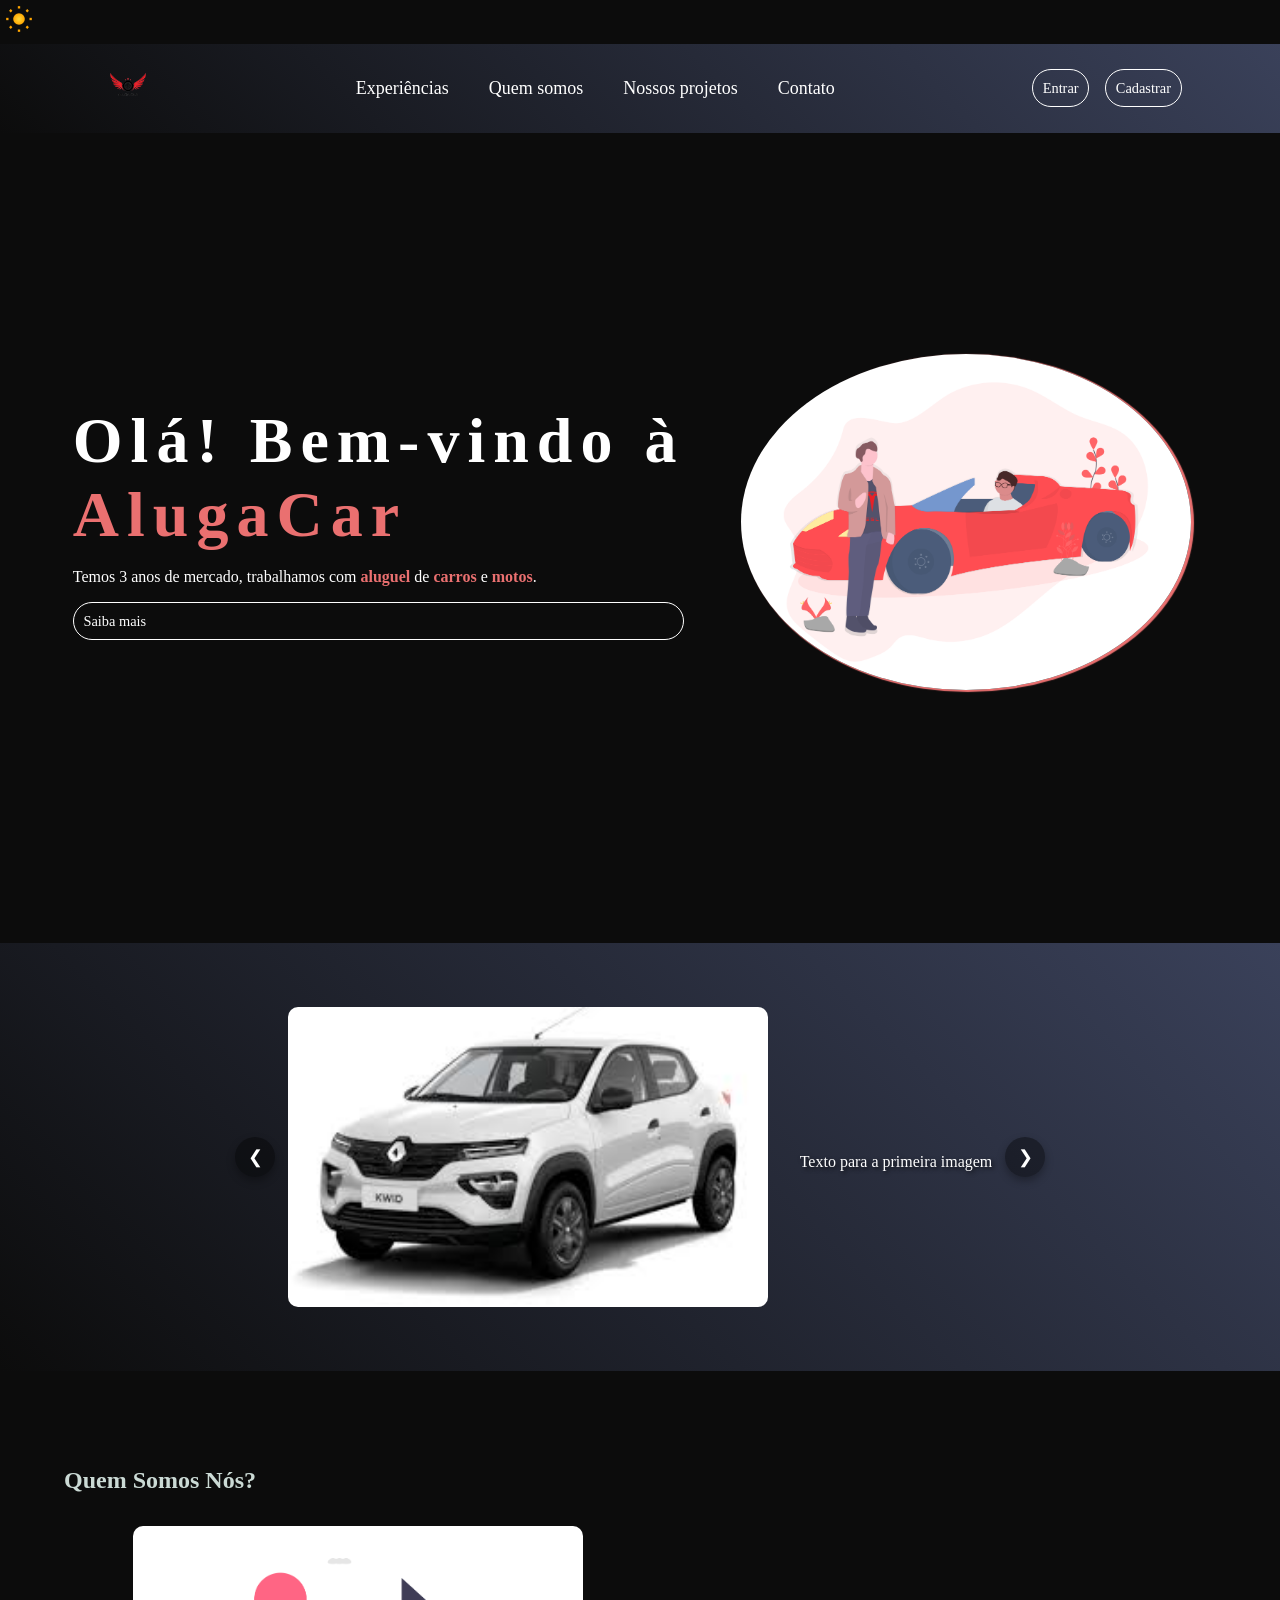
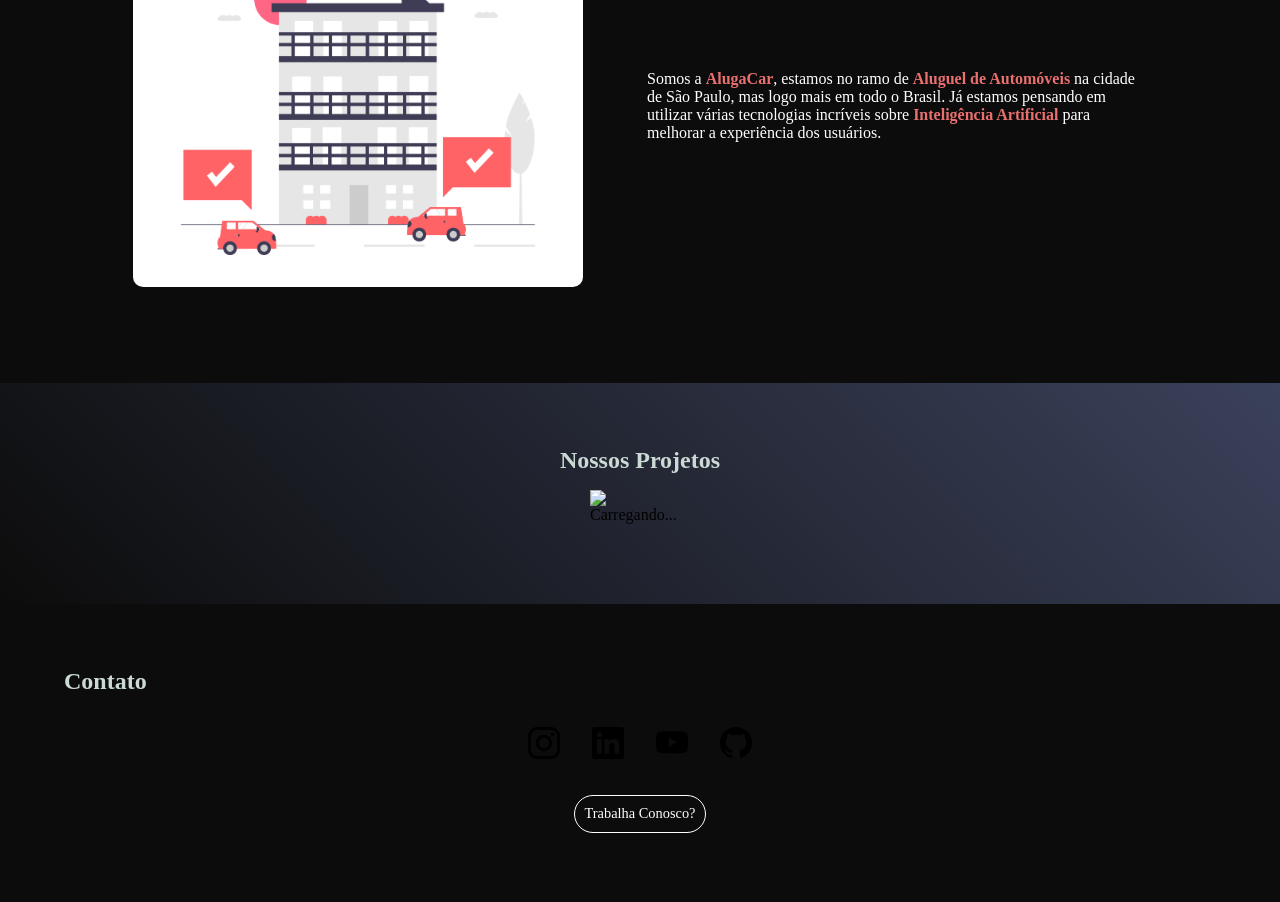
==== commit c5270eee: "Rename Site.html to index.html" ====
--- a/index.html
+++ b/index.html
@@ -4,150 +4,276 @@
     <meta charset="UTF-8">
     <meta http-equiv="X-UA-Compatible" content="IE=edge">
     <meta name="viewport" content="width=device-width, initial-scale=1.0">
-    <link rel="stylesheet" href="style.css">
+
+    <!-- Estilo do tema (será trocado via JavaScript) -->
+    <link id="theme-style" rel="stylesheet" href="SiteD.css">
+
+    <!-- Estilo do carrossel -->
     <link rel="stylesheet" href="carousel.css">
+
     <title>AlugaCar | AC</title>
 </head>
 <body>
-<header>
-    <div class="box-img-header">    
-        <img class="img-logo" src="./images/logo.png" alt="Celo">
-    </div>
-    
-    <nav>
-        <a href="#experiences" class="nav-links">Experiências</a>
-        <a href="#who-am-i" class="nav-links">Quem somos</a>
-        <a href="#my-projects" class="nav-links">Nossos projetos</a>
-        <a href="#contact" class="nav-links">Contato</a>
-    </nav>
-
-    <div class="box-btn-actions">
-        <a href="./Entrar/index.html" class="btn-action link-action">Entrar</a>
-        <a href="./Cadastro/index.html" class="btn-action link-action">Cadastrar</a>
-    </div>
-</header>
-
-<main>
-    <section class="first-section">
-        <div>
-            <h1>Olá! Bem-vindo à <br> <strong>AlugaCar</strong></h1>
-            <p>Temos 3 anos de mercado, trabalhamos com <strong>aluguel</strong> de <strong>carros</strong> e <strong>motos</strong>.</p>
-            <a href="#contact" class="btn-action link-action">Saiba mais</a>
+
+    <!-- Botão para alternar o tema do site (claro/escuro) -->
+    <button onclick="toggleTheme()" id="toggle-btn" title="Trocar tema">
+        <!-- Ícone de Sol (tema claro) -->
+        <svg width="28" height="28" viewBox="0 0 24 24" xmlns="http://www.w3.org/2000/svg">
+            <defs>
+                <radialGradient id="sunGradient" cx="50%" cy="50%" r="50%">
+                    <stop offset="0%" stop-color="#FFD93B"/>
+                    <stop offset="100%" stop-color="#FFA500"/>
+                </radialGradient>
+            </defs>
+            <circle cx="12" cy="12" r="5" fill="url(#sunGradient)"/>
+            <g stroke="#FFA500" stroke-width="2">
+                <line x1="12" y1="1" x2="12" y2="3"/>
+                <line x1="12" y1="21" x2="12" y2="23"/>
+                <line x1="4.22" y1="4.22" x2="5.64" y2="5.64"/>
+                <line x1="18.36" y1="18.36" x2="19.78" y2="19.78"/>
+                <line x1="1" y1="12" x2="3" y2="12"/>
+                <line x1="21" y1="12" x2="23" y2="12"/>
+                <line x1="4.22" y1="19.78" x2="5.64" y2="18.36"/>
+                <line x1="18.36" y1="5.64" x2="19.78" y2="4.22"/>
+            </g>
+        </svg>
+    </button>
+
+    <script>
+        // Função para alternar o tema
+        function toggleTheme() {
+            const link = document.getElementById('theme-style');
+            const currentTheme = link.getAttribute('href');
+            const btn = document.getElementById('toggle-btn');
+            
+            // Alterna a classe no body
+            document.body.classList.toggle('dark-theme');
+    
+            // Alterna para o tema claro ou escuro
+            if (currentTheme === 'SiteD.css') {
+                link.setAttribute('href', 'SiteL.css');
+                btn.innerHTML = `
+                    <!-- Ícone de Lua -->
+                    <svg width="28" height="28" viewBox="0 0 24 24" xmlns="http://www.w3.org/2000/svg">
+                        <defs>
+                            <radialGradient id="moonGradient" cx="50%" cy="50%" r="50%">
+                                <stop offset="0%" stop-color="#B0C4DE"/>
+                                <stop offset="100%" stop-color="#708090"/>
+                            </radialGradient>
+                        </defs>
+                        <path fill="url(#moonGradient)" d="M21 12.79A9 9 0 0111.21 3 7 7 0 0012 21a9 9 0 009-8.21z"/>
+                    </svg>
+                `;
+                localStorage.setItem('theme', 'light'); // Armazena a escolha de tema
+            } else {
+                link.setAttribute('href', 'SiteD.css');
+                btn.innerHTML = `
+                    <!-- Ícone de Sol -->
+                    <svg width="28" height="28" viewBox="0 0 24 24" xmlns="http://www.w3.org/2000/svg">
+                        <defs>
+                            <radialGradient id="sunGradient" cx="50%" cy="50%" r="50%">
+                                <stop offset="0%" stop-color="#FFD93B"/>
+                                <stop offset="100%" stop-color="#FFA500"/>
+                            </radialGradient>
+                        </defs>
+                        <circle cx="12" cy="12" r="5" fill="url(#sunGradient)"/>
+                        <g stroke="#FFA500" stroke-width="2">
+                            <line x1="12" y1="1" x2="12" y2="3"/>
+                            <line x1="12" y1="21" x2="12" y2="23"/>
+                            <line x1="4.22" y1="4.22" x2="5.64" y2="5.64"/>
+                            <line x1="18.36" y1="18.36" x2="19.78" y2="19.78"/>
+                            <line x1="1" y1="12" x2="3" y2="12"/>
+                            <line x1="21" y1="12" x2="23" y2="12"/>
+                            <line x1="4.22" y1="19.78" x2="5.64" y2="18.36"/>
+                            <line x1="18.36" y1="5.64" x2="19.78" y2="4.22"/>
+                        </g>
+                    </svg>
+                `;
+                localStorage.setItem('theme', 'dark'); // Armazena a escolha de tema
+            }
+        }
+    
+        // Verifica o tema preferido ao carregar a página
+        window.onload = () => {
+            const savedTheme = localStorage.getItem('theme');
+            const link = document.getElementById('theme-style');
+            const btn = document.getElementById('toggle-btn');
+    
+            if (savedTheme === 'light') {
+                link.setAttribute('href', 'SiteL.css');
+                btn.innerHTML = `
+                    <!-- Ícone de Lua -->
+                    <svg width="28" height="28" viewBox="0 0 24 24" xmlns="http://www.w3.org/2000/svg">
+                        <defs>
+                            <radialGradient id="moonGradient" cx="50%" cy="50%" r="50%">
+                                <stop offset="0%" stop-color="#B0C4DE"/>
+                                <stop offset="100%" stop-color="#708090"/>
+                            </radialGradient>
+                        </defs>
+                        <path fill="url(#moonGradient)" d="M21 12.79A9 9 0 0111.21 3 7 7 0 0012 21a9 9 0 009-8.21z"/>
+                    </svg>
+                `;
+            } else {
+                link.setAttribute('href', 'SiteD.css');
+                btn.innerHTML = `
+                    <!-- Ícone de Sol -->
+                    <svg width="28" height="28" viewBox="0 0 24 24" xmlns="http://www.w3.org/2000/svg">
+                        <defs>
+                            <radialGradient id="sunGradient" cx="50%" cy="50%" r="50%">
+                                <stop offset="0%" stop-color="#FFD93B"/>
+                                <stop offset="100%" stop-color="#FFA500"/>
+                            </radialGradient>
+                        </defs>
+                        <circle cx="12" cy="12" r="5" fill="url(#sunGradient)"/>
+                        <g stroke="#FFA500" stroke-width="2">
+                            <line x1="12" y1="1" x2="12" y2="3"/>
+                            <line x1="12" y1="21" x2="12" y2="23"/>
+                            <line x1="4.22" y1="4.22" x2="5.64" y2="5.64"/>
+                            <line x1="18.36" y1="18.36" x2="19.78" y2="19.78"/>
+                            <line x1="1" y1="12" x2="3" y2="12"/>
+                            <line x1="21" y1="12" x2="23" y2="12"/>
+                            <line x1="4.22" y1="19.78" x2="5.64" y2="18.36"/>
+                            <line x1="18.36" y1="5.64" x2="19.78" y2="4.22"/>
+                        </g>
+                    </svg>
+                `;
+            }
+        };
+    </script>
+    
+    <!-- Cabeçalho do site -->
+    <header>
+        <div class="box-img-header">
+            <img class="img-logo" src="./images/logo.png" alt="Logo AlugaCar">
         </div>
-        <div class="box-img-main">
-            <img class="img-profile" src="./images/perfil.png" alt="AlugaCar - Perfil">
+
+        <nav>
+            <a href="#experiences" class="nav-links">Experiências</a>
+            <a href="#who-am-i" class="nav-links">Quem somos</a>
+            <a href="#my-projects" class="nav-links">Nossos projetos</a>
+            <a href="#contact" class="nav-links">Contato</a>
+        </nav>
+
+        <div class="box-btn-actions">
+        <a href="Login.html" class="btn-action link-action">Entrar</a>
+        <a href="Cadastro.html" class="btn-action link-action">Cadastrar</a>
         </div>
-    </section>
-    
-    <section id="experiences" class="second-section">
-        <div class="carousel-container">
-            <img id="carousel-image" src="./images/pcx.png" alt="Imagem do Carrossel">
-            <div id="carousel-text" class="carousel-text">Texto para a primeira imagem</div>
-            <button id="prev" class="nav-button">&#10094;</button>
-            <button id="next" class="nav-button">&#10095;</button>
-        </div>
-    </section>
-    
-    <script>
-        document.addEventListener("DOMContentLoaded", function () {
-            const images = [
-                {
-                    src: "./images/pcx.png",
-                    text: "Texto para a primeira imagem"
-                },
-                {
-                    src: "./images/civic.png",
-                    text: "Texto para a segunda imagem"
-                },
-                {
-                    src: "./images/ranger.png",
-                    text: "Texto para a terceira imagem"
+    </header>
+
+    <!-- Conteúdo principal -->
+    <main>
+        <!-- Primeira seção (boas-vindas) -->
+        <section class="first-section">
+            <div>
+                <h1>Olá! Bem-vindo à <br><strong>AlugaCar</strong></h1>
+                <p>Temos 3 anos de mercado, trabalhamos com <strong>aluguel</strong> de <strong>carros</strong> e <strong>motos</strong>.</p>
+                <a href="#contact" class="btn-action link-action">Saiba mais</a>
+            </div>
+            <div class="box-img-main">
+                <img class="img-profile" src="./images/perfil.png" alt="AlugaCar - Perfil">
+            </div>
+        </section>
+
+        <!-- Segunda seção (carrossel de veículos) -->
+        <section id="experiences" class="second-section">
+            <div class="carousel-container">
+                <img id="carousel-image" src="./images/pcx.png" alt="Imagem do Carrossel">
+                <div id="carousel-text" class="carousel-text">Texto para a primeira imagem</div>
+                <button id="prev" class="nav-button">&#10094;</button>
+                <button id="next" class="nav-button">&#10095;</button>
+            </div>
+        </section>
+
+        <!-- Script do carrossel -->
+        <script>
+            document.addEventListener("DOMContentLoaded", function () {
+                const images = [
+                    { src: "./images/pcx.png", text: "Texto para a primeira imagem" },
+                    { src: "./images/civic.png", text: "Texto para a segunda imagem" },
+                    { src: "./images/ranger.png", text: "Texto para a terceira imagem" }
+                ];
+
+                let currentIndex = 0;
+                const imgElement = document.getElementById("carousel-image");
+                const textElement = document.getElementById("carousel-text");
+                const prevButton = document.getElementById("prev");
+                const nextButton = document.getElementById("next");
+
+                function updateImage() {
+                    imgElement.src = images[currentIndex].src;
+                    textElement.textContent = images[currentIndex].text;
                 }
-            ];
-    
-            let currentIndex = 0;
-            const imgElement = document.getElementById("carousel-image");
-            const textElement = document.getElementById("carousel-text");
-            const prevButton = document.getElementById("prev");
-            const nextButton = document.getElementById("next");
-    
-            // Função para atualizar a imagem e o texto
-            function updateImage() {
-                imgElement.src = images[currentIndex].src;
-                textElement.textContent = images[currentIndex].text;
-            }
-    
-            // Navegação para a próxima imagem
-            nextButton.addEventListener("click", function () {
-                currentIndex = (currentIndex + 1) % images.length;
+
+                nextButton.addEventListener("click", function () {
+                    currentIndex = (currentIndex + 1) % images.length;
+                    updateImage();
+                });
+
+                prevButton.addEventListener("click", function () {
+                    currentIndex = (currentIndex - 1 + images.length) % images.length;
+                    updateImage();
+                });
+
+                setInterval(() => {
+                    currentIndex = (currentIndex + 1) % images.length;
+                    updateImage();
+                }, 3000);
+
                 updateImage();
             });
-    
-            // Navegação para a imagem anterior
-            prevButton.addEventListener("click", function () {
-                currentIndex = (currentIndex - 1 + images.length) % images.length;
-                updateImage();
-            });
-    
-            // Atualização automática da imagem e texto a cada 3 segundos
-            setInterval(function() {
-                currentIndex = (currentIndex + 1) % images.length;
-                updateImage();
-            }, 3000); // 3000 milissegundos (3 segundos)
-    
-            // Inicializando a primeira imagem e texto
-            updateImage();
-        });
-    </script>
-    
-        
-    
-    <section id="who-am-i" class="third-section">
-        <h2 class="title">Quem Somos Nós?</h2>
-        <div>
-            <img class="img-who-am-i" src="./images/gustavo.jpeg" alt="AlugaCar - Foto">
-            <p>Somos a <strong>AlugaCar</strong>, estamos no ramo de <strong>Aluguel de Automóveis</strong> na cidade de São Paulo, mas logo mais em todo o Brasil.
-                Já estamos pensando em utilizar várias tecnologias incríveis sobre <strong>Inteligência Artificial</strong> para melhorar a experiência dos usuários.
-            </p>
-        </div>
-    </section>
-
-    <section id="my-projects" class="fourth-section">
-        <h2 class="title">Nossos Projetos</h2>
-        <p id="loading">Carregando...</p>
-        <div id="projetos"></div>
-    </section>
-</main>
-
-<footer id="contact">
+        </script>
+
+        <!-- Terceira seção (quem somos) -->
+        <section id="who-am-i" class="third-section">
+            <h2 class="title">Quem Somos Nós?</h2>
+            <div>
+                <img class="img-who-am-i" src="./images/gustavo.jpeg" alt="AlugaCar - Foto">
+                <p>
+                    Somos a <strong>AlugaCar</strong>, estamos no ramo de <strong>Aluguel de Automóveis</strong> na cidade de São Paulo, 
+                    mas logo mais em todo o Brasil. Já estamos pensando em utilizar várias tecnologias incríveis sobre 
+                    <strong>Inteligência Artificial</strong> para melhorar a experiência dos usuários.
+                </p>
+            </div>
+        </section>
+
+        <!-- Quarta seção (projetos) -->
+        <section id="my-projects" class="fourth-section">
+            <h2 class="title">Nossos Projetos</h2>
+            <img src="https://i.gifer.com/YlWC.gif" alt="Carregando..." width="100">
+            <div id="projetos"></div>
+        </section>
+    </main>
+
+    <!-- Rodapé (contato/redes sociais) -->
+
+    <footer id="contact">
     <h2 class="title">Contato</h2>      
     <div>
         <a href="" target="_blank">
-            <svg xmlns="http://www.w3.org/2000/svg" width="32" height="32" fill="#fff" class="bi bi-instagram" viewBox="0 0 16 16">
+            <svg xmlns="http://www.w3.org/2000/svg" width="32" height="32" fill="ea7070" class="bi bi-instagram" viewBox="0 0 16 16">
                 <path d="M8 0C5.829 0 5.556.01 4.703.048 3.85.088 3.269.222 2.76.42a3.917 3.917 0 0 0-1.417.923A3.927 3.927 0 0 0 .42 2.76C.222 3.268.087 3.85.048 4.7.01 5.555 0 5.827 0 8.001c0 2.172.01 2.444.048 3.297.04.852.174 1.433.372 1.942.205.526.478.972.923 1.417.444.445.89.719 1.416.923.51.198 1.09.333 1.942.372C5.555 15.99 5.827 16 8 16s2.444-.01 3.298-.048c.851-.04 1.434-.174 1.943-.372a3.916 3.916 0 0 0 1.416-.923c.445-.445.718-.891.923-1.417.197-.509.332-1.09.372-1.942C15.99 10.445 16 10.173 16 8s-.01-2.445-.048-3.299c-.04-.851-.175-1.433-.372-1.941a3.926 3.926 0 0 0-.923-1.417A3.911 3.911 0 0 0 13.24.42c-.51-.198-1.092-.333-1.943-.372C10.443.01 10.172 0 7.998 0h.003zm-.717 1.442h.718c2.136 0 2.389.007 3.232.046.78.035 1.204.166 1.486.275.373.145.64.319.92.599.28.28.453.546.598.92.11.281.24.705.275 1.485.039.843.047 1.096.047 3.231s-.008 2.389-.047 3.232c-.035.78-.166 1.203-.275 1.485a2.47 2.47 0 0 1-.599.919c-.28.28-.546.453-.92.598-.28.11-.704.24-1.485.276-.843.038-1.096.047-3.232.047s-2.39-.009-3.233-.047c-.78-.036-1.203-.166-1.485-.276a2.478 2.478 0 0 1-.92-.598 2.48 2.48 0 0 1-.6-.92c-.109-.281-.24-.705-.275-1.485-.038-.843-.046-1.096-.046-3.233 0-2.136.008-2.388.046-3.231.036-.78.166-1.204.276-1.486.145-.373.319-.64.599-.92.28-.28.546-.453.92-.598.282-.11.705-.24 1.485-.276.738-.034 1.024-.044 2.515-.045v.002zm4.988 1.328a.96.96 0 1 0 0 1.92.96.96 0 0 0 0-1.92zm-4.27 1.122a4.109 4.109 0 1 0 0 8.217 4.109 4.109 0 0 0 0-8.217zm0 1.441a2.667 2.667 0 1 1 0 5.334 2.667 2.667 0 0 1 0-5.334z"/>
             </svg>
         </a>
         <a href="" target="_blank">
-            <svg xmlns="http://www.w3.org/2000/svg" width="32" height="32" fill="#fff" class="bi bi-linkedin" viewBox="0 0 16 16">
+            <svg xmlns="http://www.w3.org/2000/svg" width="32" height="32" fill="ea7070" class="bi bi-linkedin" viewBox="0 0 16 16">
                 <path d="M0 1.146C0 .513.526 0 1.175 0h13.65C15.474 0 16 .513 16 1.146v13.708c0 .633-.526 1.146-1.175 1.146H1.175C.526 16 0 15.487 0 14.854V1.146zm4.943 12.248V6.169H2.542v7.225h2.401zm-1.2-8.212c.837 0 1.358-.554 1.358-1.248-.015-.709-.52-1.248-1.342-1.248-.822 0-1.359.54-1.359 1.248 0 .694.521 1.248 1.327 1.248h.016zm4.908 8.212V9.359c0-.216.016-.432.08-.586.173-.431.568-.878 1.232-.878.869 0 1.216.662 1.216 1.634v3.865h2.401V9.25c0-2.22-1.184-3.252-2.764-3.252-1.274 0-1.845.7-2.165 1.193v.025h-.016a5.54 5.54 0 0 1 .016-.025V6.169h-2.4c.03.678 0 7.225 0 7.225h2.4z"/>
             </svg>
         </a>
         <a href="" target="_blank">
-            <svg xmlns="http://www.w3.org/2000/svg" width="32" height="32" fill="#fff" class="bi bi-youtube" viewBox="0 0 16 16">
+            <svg xmlns="http://www.w3.org/2000/svg" width="32" height="32" fill="ea7070" class="bi bi-youtube" viewBox="0 0 16 16">
                 <path d="M8.051 1.999h.089c.822.003 4.987.033 6.11.335a2.01 2.01 0 0 1 1.415 1.42c.101.38.172.883.22 1.402l.01.104.022.26.008.104c.065.914.073 1.77.074 1.957v.075c-.001.194-.01 1.108-.082 2.06l-.008.105-.009.104c-.05.572-.124 1.14-.235 1.558a2.007 2.007 0 0 1-1.415 1.42c-1.16.312-5.569.334-6.18.335h-.142c-.309 0-1.587-.006-2.927-.052l-.17-.006-.087-.004-.171-.007-.171-.007c-1.11-.049-2.167-.128-2.654-.26a2.007 2.007 0 0 1-1.415-1.419c-.111-.417-.185-.986-.235-1.558L.09 9.82l-.008-.104A31.4 31.4 0 0 1 0 7.68v-.123c.002-.215.01-.958.064-1.778l.007-.103.003-.052.008-.104.022-.26.01-.104c.048-.519.119-1.023.22-1.402a2.007 2.007 0 0 1 1.415-1.42c.487-.13 1.544-.21 2.654-.26l.17-.007.172-.006.086-.003.171-.007A99.788 99.788 0 0 1 7.858 2h.193zM6.4 5.209v4.818l4.157-2.408L6.4 5.209z"/>
             </svg>
         </a>
         <a href="https://github.com/Akira0202l" target="_blank">
-            <svg xmlns="http://www.w3.org/2000/svg" width="32" height="32" fill="#fff" class="bi bi-github" viewBox="0 0 16 16">
+            <svg xmlns="http://www.w3.org/2000/svg" width="32" height="32" fill="ea7070" class="bi bi-github" viewBox="0 0 16 16">
                 <path d="M8 0C3.58 0 0 3.58 0 8c0 3.54 2.29 6.53 5.47 7.59.4.07.55-.17.55-.38 0-.19-.01-.82-.01-1.49-2.01.37-2.53-.49-2.69-.94-.09-.23-.48-.94-.82-1.13-.28-.15-.68-.52-.01-.53.63-.01 1.08.58 1.23.82.72 1.21 1.87.87 2.33.66.07-.52.28-.87.51-1.07-1.78-.2-3.64-.89-3.64-3.95 0-.87.31-1.59.82-2.15-.08-.2-.36-1.02.08-2.12 0 0 .67-.21 2.2.82.64-.18 1.32-.27 2-.27.68 0 1.36.09 2 .27 1.53-1.04 2.2-.82 2.2-.82.44 1.1.16 1.92.08 2.12.51.56.82 1.27.82 2.15 0 3.07-1.87 3.75-3.65 3.95.29.25.54.73.54 1.48 0 1.07-.01 1.93-.01 2.2 0 .21.15.46.55.38A8.012 8.012 0 0 0 16 8c0-4.42-3.58-8-8-8z"/>
             </svg>
         </a>
-
-<a href="./EntrarADM/index.html">
-<button>Colaboradores</button>
-</a>
+        </div>
+
+        <div class="box-btn-actions">
+        <a href="LoginADM.html" class="btn-action link-action">Trabalha Conosco?</a>
     </div>
-</footer>
+    </footer>
 </body>
-<script src="main.js"></script>
 </html>
--- a/SiteD.css
+++ b/SiteD.css
@@ -0,0 +1,430 @@
+/* Importa a fonte Lato do Google Fonts */
+@import url('https://fonts.googleapis.com/css2?family=Lato');
+
+/* Definição de variáveis de cores */
+:root {
+    --white: #fff;
+    --dark1: #0c0c0c;
+    --dark2: #3a415a;
+    --dark3: #815656;
+    --dark4: #89a7b1;
+    --dark5: #cbdad5;
+    --red:   #ea7070;
+}
+#toggle-btn {
+    background: none;
+    border: none;
+    font-size: 1.5rem;
+    cursor: pointer;
+    padding: 0.3rem;
+    border-radius: 0;
+    outline: none;
+  }
+.carros-populares{
+
+    color: var(--white);
+
+}
+  
+.card img {
+    width: 200%; /* Faz com que as imagens ocupem 100% da largura disponível */
+    max-width: 450px; /* Define um tamanho máximo */
+    height: auto; /* Mantém a proporção original da imagem */
+  }
+
+  .busca {
+    background-color: #1c1c1c; /* fundo escuro */
+    padding: 2rem 1rem;
+    border-radius: 16px;
+    max-width: 500px;
+    margin: 2rem auto;
+    box-shadow: 0 4px 12px rgba(0,0,0,0.5);
+    color: #f1f1f1; /* cor do texto */
+  }
+  
+  .busca h3 {
+    text-align: center;
+    margin-bottom: 1.5rem;
+    font-size: 1.5rem;
+    color: #ffffff;
+  }
+  
+  .busca form {
+    display: flex;
+    flex-direction: column;
+    gap: 1rem;
+  }
+  
+  .busca label {
+    font-weight: bold;
+    margin-bottom: 0.2rem;
+    color: #dddddd;
+  }
+  
+  .busca input {
+    padding: 0.6rem;
+    border: 1px solid #444;
+    border-radius: 8px;
+    font-size: 1rem;
+    background-color: #2a2a2a;
+    color: #f1f1f1;
+  }
+  
+  .busca button {
+    background-color: #444;
+    color: #fff;
+    padding: 0.75rem;
+    border: none;
+    border-radius: 8px;
+    font-size: 1rem;
+    cursor: pointer;
+    transition: background 0.3s;
+  }
+  
+  .busca button:hover {
+    background-color: #666;
+  }
+  
+  .erro {
+    color: #ff4d4d;
+    font-size: 0.9rem;
+    display: none;
+  }
+  
+
+  form input[type="date"],
+form input[type="text"],
+form button {
+  width: 100%;
+  max-width: 400px;
+  padding: 12px 16px;
+  margin-bottom: 15px;
+  border: 1px solid var(--borda, #ccc);
+  border-radius: 8px;
+  font-size: 16px;
+  background-color: var(--campo-bg, #fff);
+  color: var(--campo-texto, #000);
+  transition: border-color 0.3s ease;
+}
+
+form input[type="date"]:focus,
+form input[type="text"]:focus {
+  border-color: var(--primaria, #007bff);
+  outline: none;
+}
+
+form button {
+  background-color: var(--primaria, #007bff);
+  color: #fff;
+  font-weight: bold;
+  border: none;
+  cursor: pointer;
+  transition: background-color 0.3s ease;
+}
+
+form button:hover {
+  background-color: var(--primaria-hover, #0056b3);
+}
+
+/* Reset de margem, padding e decoração de texto para todos os elementos */
+* {
+    margin: 0;
+    padding: 0;
+    text-decoration: none;
+}
+
+/* Barra de rolagem personalizada */
+::-webkit-scrollbar {
+    width: 10px;
+}
+
+::-webkit-scrollbar-track {
+    background: var(--dark2);
+}
+
+::-webkit-scrollbar-thumb {
+    background: var(--dark3);
+}
+
+::-webkit-scrollbar-thumb:hover {
+    background: var(--dark4);
+}
+
+/* Comportamento suave ao rolar a página */
+html {
+    scroll-behavior: smooth;
+}
+
+/* Corpo da página */
+body {
+    background-color: var(--dark1);
+    background-size: 400%;
+    height: 100vh;
+    font-family: 'Lato';
+}
+
+
+/* Cabeçalho */
+header {
+    display: flex;
+    justify-content: space-around;
+    align-items: center;
+    gap: 1rem;
+    flex-wrap: wrap;
+    padding: .8rem;
+    background-image: linear-gradient(45deg, #0c0c0c, #3a415a);
+    min-height: 50px;
+}
+
+/* Logo no cabeçalho */
+.box-img-header {
+    height: 100%;
+}
+.social-icons {
+    display: flex;
+    gap: 16px;
+    justify-content: center;
+    align-items: center;
+    margin-top: 20px;
+}
+
+.img-logo {
+    height: 100%;
+    max-height: 60px;
+}
+
+/* Navegação */
+nav {
+    display: flex;
+    gap: 20px;
+    justify-content: center;
+    align-items: center;
+    flex-wrap: wrap;
+}
+
+.nav-links {
+    color: var(--white);
+    font-size: 18px;
+    padding: 10px;
+    transition: color 0.3s ease, transform 0.2s;
+}
+
+.nav-links:hover {
+    color: var(--dark3);
+    transform: scale(1.1);
+}
+
+/* Botão hambúrguer (responsivo) */
+.menu-toggle {
+    display: none;
+    background: none;
+    border: none;
+    font-size: 24px;
+    color: white;
+    cursor: pointer;
+}
+
+/* Ações e botões */
+.box-btn-actions {
+    display: flex;
+    gap: 1rem;
+}
+
+.input-box {
+    flex-direction: column;
+}
+
+:is(button, .link-action, .btn-action) {
+    padding: .6rem;
+    font-size: .9rem;
+    border-radius: 6px;
+    cursor: pointer;
+    transition: .4s;
+}
+
+.btn-action {
+    background-color: transparent;
+    border: 1px solid var(--white);
+    color: var(--white);
+    border-radius: 60px;
+}
+
+.btn-action:hover {
+    background-color: var(--dark3);
+    border: 1px solid var(--dark3);
+}
+
+/* Seção principal */
+main {
+    display: flex;
+    flex-direction: column;
+    gap: 2rem;
+}
+
+section {
+    padding: 4rem;
+}
+
+/* Primeira seção */
+.first-section {
+    display: flex;
+    justify-content: space-evenly;
+    align-items: center;
+    gap: 2rem;
+    min-height: 650px;
+    flex-wrap: wrap;
+}
+
+.first-section > div {
+    display: flex;
+    flex-direction: column;
+    gap: 1rem;
+    min-width: 300px;
+}
+
+.first-section p {
+    color: var(--white);
+}
+
+.first-section button {
+    width: 200px;
+}
+
+/* Títulos */
+h1 {
+    font-size: 4rem;
+    letter-spacing: 8px;
+    color: var(--white);
+}
+
+strong {
+    color: var(--red);
+}
+
+/* Imagem principal */
+.box-img-main {
+    max-width: 450px;
+    padding: 1rem;
+}
+
+.img-profile {
+    width: 100%;
+    border-radius: 50%;
+    box-shadow: 2px 1px 1px 1px var(--red);
+}
+
+/* Seções com fundo degradê */
+:is(.second-section, .fourth-section) {
+    background-image: linear-gradient(45deg, #0c0c0c, #3a415a);
+    display: flex;
+    flex-direction: column;
+    gap: 1rem;
+    align-items: center;
+}
+
+.title {
+    color: var(--dark5);
+}
+
+/* Segunda seção */
+.second-section div {
+    display: flex;
+    justify-content: center;
+    align-items: center;
+    gap: 2rem;
+    flex-wrap: wrap;
+}
+
+.second-section p {
+    color: var(--dark4);
+    font-weight: bold;
+    letter-spacing: 2px;
+}
+
+.second-section p:hover {
+    color: var(--dark5);
+    transition: .4s;
+    cursor: default;
+}
+
+/* Terceira seção */
+.third-section {
+    display: flex;
+    flex-direction: column;
+    gap: 2rem;
+}
+
+.third-section > div {
+    display: flex;
+    align-items: center;
+    justify-content: center;
+    gap: 4rem;
+    flex-wrap: wrap;
+}
+
+.third-section > div img {
+    width: 450px;
+    border-radius: 10px;
+}
+
+.third-section > div p {
+    max-width: 500px;
+    color: var(--white);
+}
+
+/* Projetos */
+#my-projects-list {
+    display: flex;
+    gap: 2rem;
+    padding: 2rem;
+    align-items: center;
+    justify-content: center;
+    flex-wrap: wrap;
+}
+
+#my-projects-list a {
+    color: var(--dark3);
+}
+
+#my-projects-list a:hover {
+    transition: .4s;
+    color: var(--dark4);
+}
+
+/* Rodapé */
+footer {
+    padding: 4rem;
+    display: flex;
+    flex-direction: column;
+    gap: 2rem;
+}
+
+footer > div {
+    display: flex;
+    justify-content: center;
+    gap: 2rem;
+    flex-wrap: wrap;
+}
+
+/* Responsivo */
+@media (max-width: 768px) {
+    nav {
+        display: none;
+        flex-direction: column;
+        background: rgba(0, 0, 0, 0.9);
+        position: absolute;
+        top: 60px;
+        left: 0;
+        width: 100%;
+        text-align: center;
+        padding: 10px 0;
+    }
+
+    .menu-toggle {
+        display: block;
+    }
+
+    nav.show {
+        display: flex;
+    }
+}
--- a/carousel.css
+++ b/carousel.css
@@ -1,12 +1,10 @@
 .carousel-container {
     position: relative;
-    width: 60%;
+    width: 90%;
+    max-width: 800px;
     height: 300px;
-    margin: auto;
-    overflow: hidden;
-    display: flex;
-    align-items: center;
-    justify-content: center;
+    object-fit: cover;
+
 }
 
 .carousel-content {
@@ -25,14 +23,13 @@
 
 .carousel-text {
     color: white;
-    font-size: 18px;
+    font-size: 16px;
     text-shadow: 2px 2px 4px rgba(0, 0, 0, 0.7);
-    margin-left: 20px; /* Espaço entre a imagem e o texto */
-    max-width: 55%; /* Garante que o texto ocupe a largura restante */
-    text-align: left;
-    white-space: nowrap; /* Impede que o texto quebre para a linha seguinte */
-    overflow: hidden; /* Esconde o texto que ultrapassar a largura disponível */
-    text-overflow: ellipsis; /* Adiciona "..." caso o texto ultrapasse o espaço */
+    margin-top: 10px;
+    max-width: 100%;
+    text-align: center;
+    white-space: normal;
+    overflow-wrap: break-word;
 }
 
 /* Botões de navegação */
@@ -45,26 +42,46 @@
     font-size: 18px;
     cursor: pointer;
     border-radius: 50%;
-    width: 35px;
-    height: 35px;
+    width: 40px;
+    height: 40px;
     display: flex;
     align-items: center;
     justify-content: center;
     z-index: 10;
-    background-color: transparent;
-    color: rgb(255, 255, 255);
+    background: rgba(0, 0, 0, 0.4);
+    color: white;
+    box-shadow: 0 4px 8px rgba(0, 0, 0, 0.3);
+    transition: background 0.3s ease, transform 0.2s ease, box-shadow 0.3s ease;
 }
 
+.nav-button:hover {
+    background: rgba(255, 255, 255, 0.15);
+    transform: translateY(-50%) scale(1.1);
+    box-shadow: 0 6px 12px rgba(0, 0, 0, 0.4);
+}
+
+
 #prev {
-    left: 10px; /* Botão anterior no canto esquerdo */
+    left: -5px;
 }
 
 #next {
-    right: 10px; /* Botão seguinte no canto direito */
+    right: -5px;
 }
 
-.nav-button:hover {
-    background-color: rgba(0, 0, 0, 0.2);
-}
+@media (max-width: 768px) {
+    .carousel-container {
+        width: 95%;
+    }
 
+    .carousel-text {
+        font-size: 14px;
+        margin-top: 8px;
+    }
 
+    .nav-button {
+        width: 30px;
+        height: 30px;
+        font-size: 16px;
+    }
+}
